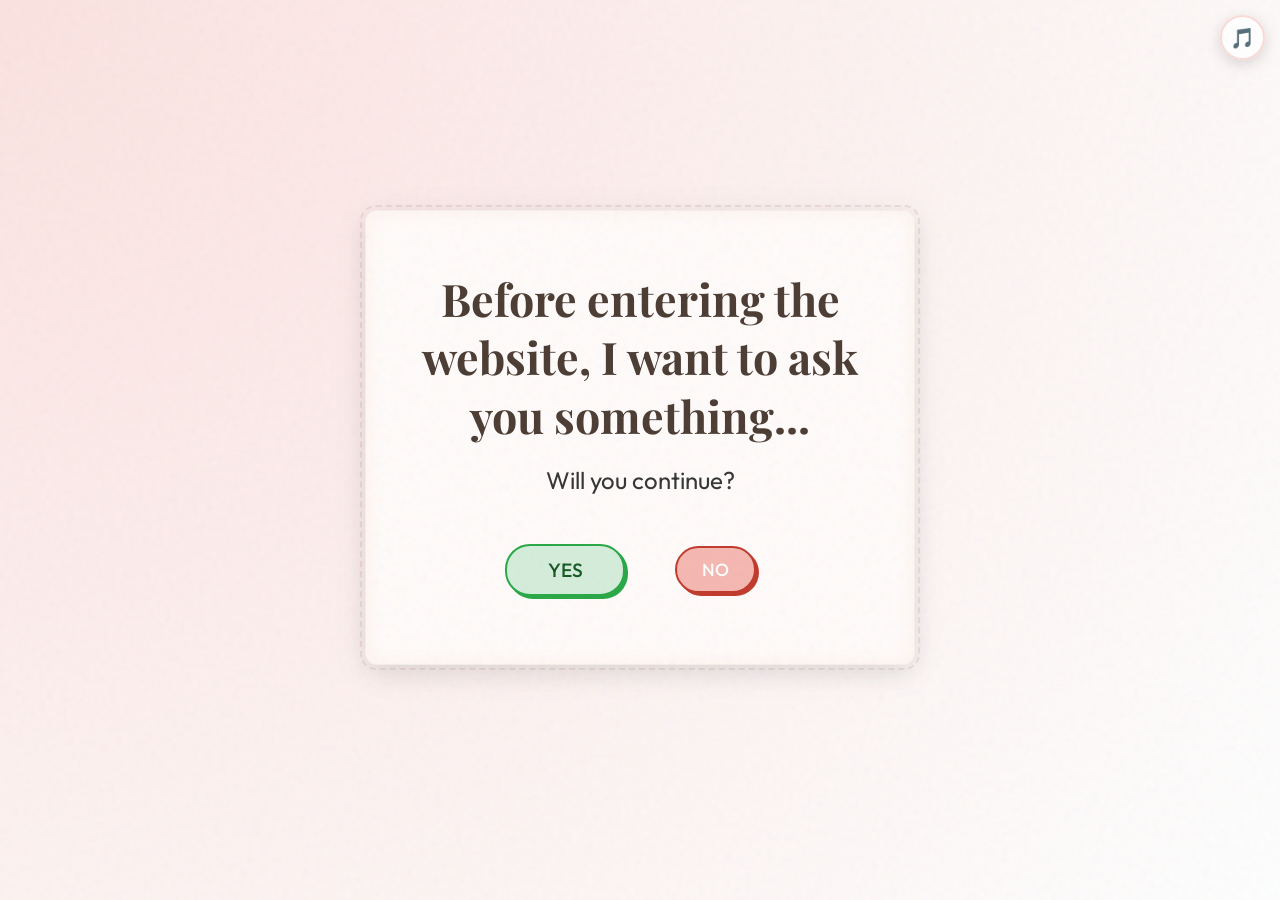
==== index.html @ 4ce55b89 "Initial commit of Sravanthi birthday website" ====
<!DOCTYPE html>
<html lang="en">
<head>
  <meta charset="UTF-8">
  <meta name="viewport" content="width=device-width, initial-scale=1.0, maximum-scale=1.0, user-scalable=no">
  <title>Happy Birthday Sravanthi! 🎂</title>
  <link href="https://fonts.googleapis.com/css2?family=Caveat:wght@400;500;600;700&family=Dancing+Script:wght@400;500;600;700&family=Playfair+Display:ital,wght@0,400;0,600;0,700;1,400&family=Lora:ital,wght@0,400;0,500;1,400&family=Outfit:wght@200;300;400;500;600&display=swap" rel="stylesheet">
  <link rel="stylesheet" href="style.css">
</head>
<body>

  <!-- Music Button -->
  <button id="music-btn" title="Toggle Music">🎵</button>
  <!-- Custom Modal for Wrong Answer -->
  <div id="wrong-modal" class="modal-overlay">
    <div class="modal-box">
      <h2 class="handwritten-title wrong-modal-title">Oops! ❌</h2>
      <p id="wrong-modal-msg" class="wrong-modal-msg">Wrong answer!</p>
      
      <div class="punishment-box">
        <span class="punishment-title">Punishment:</span><br>
        <span class="punishment-text">You have to buy me a chocolate next time we meet! 🍫</span>
      </div>
      
      <button class="scrapbook-btn wrong-btn wrong-modal-retry-btn" onclick="closeWrongModal()">Try Again 🥺</button>
    </div>
  </div>

  <audio id="bg-music" loop>
    <source src="https://cdn.pixabay.com/audio/2024/11/29/audio_d27ce26185.mp3" type="audio/mpeg">
  </audio>

  <!-- Floating Hearts -->
  <div id="floating-hearts"></div>

  <!-- ═══════════════════ SCENE 0: PRE-INTRO ═══════════════════ -->
  <div class="scene active" id="scene-pre-intro">
    <div class="watercolor-bg pink"></div>
    <div class="paper-card pre-intro-card">
      <h2 class="pre-intro-title">Before entering the website, I want to ask you something...</h2>
      <p class="pre-intro-subtitle">Will you continue?</p>
      
      <div class="pre-intro-buttons">
        <button class="scrapbook-btn correct-btn pre-intro-yes-btn" onclick="goToScene('scene-intro')">YES</button>
        
        <div class="no-btn-wrapper">
          <button class="scrapbook-btn wrong-btn" id="no-btn">NO</button>
        </div>
      </div>
    </div>
    <p id="no-msg" class="stylish-popup"></p>
  </div>

  <!-- ═══════════════════ SCENE 1: INTRO ═══════════════════ -->
  <div class="scene" id="scene-intro">
    <div class="plaid-bg"></div>
    <div class="paper-card intro-card">
      <div class="washi-tape"></div>
      <div class="flower-corner top-right"><img src="assets/flower.png" alt="flower"></div>
      <h1 class="handwritten-title" style="margin-top: 15px;">Hey Sravanthi...</h1>
      <p class="section-subtitle" id="intro-text" style="min-height: 45px;"></p>
      <div class="character-wrap intro-character" style="margin-bottom: 15px;">
        <img src="assets/girls-celebrate.png" alt="Aswini and Sravanthi" class="character-img bounce-gentle">
      </div>
      <p style="font-family: var(--font-serif); margin-bottom: 20px; font-size: 1rem; color: #555; line-height: 1.5;">But before you see your gift, we need to play a little game to see how well you remember our 3 years in Degree college! 😉</p>
      <button class="scrapbook-btn btn-pulse" onclick="startQuiz()">
        <span>Let's Play! 🎲</span>
      </button>
    </div>
  </div>

  <!-- ═══════════════════ SCENE 2: QUIZ ═══════════════════ -->
  <div class="scene" id="scene-quiz">
    <div class="watercolor-bg pink"></div>
    <div class="paper-card quiz-card">
      <div class="washi-tape" style="background-color: rgba(179, 157, 219, 0.6); transform: translateX(-50%) rotate(2deg);"></div>
      <h2 class="handwritten-title" id="quiz-title" style="margin-bottom: 15px; margin-top: 10px;">Question 1/3</h2>
      <div class="character-wrap" style="margin-bottom: 5px;">
        <img src="assets/girls-meet.png" id="quiz-img" alt="Memory" class="character-img">
      </div>
      <p class="quiz-question" id="quiz-question">Where did we actually talk for the very first time in our first year?</p>
      <div class="quiz-options" id="quiz-options"></div>
      <div id="quiz-feedback" class="quiz-feedback hidden">
        <h3 id="feedback-title" class="handwritten-title" style="font-size: 1.5rem !important; margin-bottom: 2px !important; width: 100%; text-align: center;"></h3>
        <p id="feedback-text" style="font-family: var(--font-serif); margin-top: 5px; margin-bottom: 10px; font-size: 0.95rem; color: #444; width: 100%; text-align: center;"></p>
        <button class="scrapbook-btn" id="next-q-btn" onclick="nextQuestion()" style="margin: 0 auto; display: inline-block; padding: 6px 15px; font-size: 0.9rem;">
          <span>Next ➡️</span>
        </button>
      </div>
    </div>
  </div>

  <!-- ═══════════════════ SCENE 3: UNLOCK SUCCESS ═══════════════════ -->
  <div class="scene" id="scene-unlock">
    <div class="sunset-bg"></div>
    <div class="paper-card">
      <div class="washi-tape" style="background-color: rgba(255, 204, 128, 0.6);"></div>
      <h1 class="handwritten-title" style="margin-top: 15px;">Yay! You passed! 🔓</h1>
      <div class="character-wrap" style="margin-bottom: 15px;">
        <img src="assets/girls-hug.png" alt="Hug" class="character-img bounce-gentle">
      </div>
      <p class="section-subtitle" style="font-size: 1.1rem; color: #444;">Since you survived the quiz, here is your birthday surprise from your bestie, Aswini! 💕 Get ready for a trip down memory lane.</p>
      <button class="scrapbook-btn btn-pulse" onclick="goToScene('scene-photos')">
        <span>Start Our Journey ➡️</span>
      </button>
    </div>
  </div>

  <!-- ═══════════════════ SCENE 4: PHOTOS (CHAOTIC COLLAGE) ═══════════════════ -->
  <div class="scene" id="scene-photos">
    <div class="watercolor-bg warm warm-toned-bg"></div>
    <div class="string-lights-overlay"></div>
    
    <div class="photo-wall-content">
      <h2 class="section-title-handwritten photo-wall-title">Our Crazy Clicks</h2>
      <div class="chaotic-collage">
        <!-- Ropes Background -->
        <svg class="ropes-svg" viewBox="0 0 100 100" preserveAspectRatio="none">
          <path d="M -5 12 Q 50 25 105 6" fill="none" stroke="#a1887f" stroke-width="0.35" stroke-dasharray="1.5 0.5"/>
          <path d="M -5 32 Q 50 45 105 32" fill="none" stroke="#a1887f" stroke-width="0.35" stroke-dasharray="1.5 0.5"/>
          <path d="M -5 55 Q 50 68 105 52" fill="none" stroke="#a1887f" stroke-width="0.35" stroke-dasharray="1.5 0.5"/>
          <path d="M -5 75 Q 50 85 105 72" fill="none" stroke="#a1887f" stroke-width="0.35" stroke-dasharray="1.5 0.5"/>
        </svg>
        <!-- Photo 1 -->
        <div class="scatter-photo photo-1">
          <div class="clip-wooden"></div>
          <div class="color-frame frame-purple"><div class="frame-img"><img src="assets/girls-meet.png"></div><p class="photo-caption">Day 1</p></div>
        </div>
        <!-- Photo 2 -->
        <div class="scatter-photo photo-2">
          <div class="clip-wooden"></div>
          <div class="color-frame frame-blue"><div class="frame-img"><span style="font-size:3rem;">📸</span></div><p class="photo-caption">Add Photo</p></div>
        </div>
        <!-- Photo 3 -->
        <div class="scatter-photo photo-3">
          <div class="clip-wooden"></div>
          <div class="color-frame frame-green"><div class="frame-img"><img src="assets/girls-laugh.png"></div><p class="photo-caption">Madness</p></div>
        </div>
        <!-- Photo 4 -->
        <div class="scatter-photo photo-4">
          <div class="clip-wooden"></div>
          <div class="color-frame frame-yellow"><div class="frame-img"><span style="font-size:3rem;">📸</span></div><p class="photo-caption">Add Photo</p></div>
        </div>
        <!-- Photo 5 -->
        <div class="scatter-photo photo-5">
          <div class="clip-wooden"></div>
          <div class="color-frame frame-orange"><div class="frame-img"><span style="font-size:3rem;">📸</span></div><p class="photo-caption">Add Photo</p></div>
        </div>
        <!-- Photo 6 -->
        <div class="scatter-photo photo-6">
          <div class="clip-wooden"></div>
          <div class="color-frame frame-pink"><div class="frame-img"><img src="assets/girls-crying.png"></div><p class="photo-caption">Us 😭</p></div>
        </div>
        <!-- Photo 7 -->
        <div class="scatter-photo photo-7">
          <div class="clip-wooden"></div>
          <div class="color-frame frame-purple"><div class="frame-img"><span style="font-size:3rem;">📸</span></div><p class="photo-caption">Add Photo</p></div>
        </div>
        <!-- Photo 8 -->
        <div class="scatter-photo photo-8">
          <div class="clip-wooden"></div>
          <div class="color-frame frame-blue"><div class="frame-img"><span style="font-size:3rem;">📸</span></div><p class="photo-caption">Add Photo</p></div>
        </div>
      </div>
 
      <div class="next-section-container photo-wall-next">
        <button class="scrapbook-btn btn-pulse white-bg-btn" onclick="goToScene('scene-letters')">
          <span>Read My Letters ➡️</span>
        </button>
      </div>
    </div>
  </div>

  <!-- ═══════════════════ SCENE 5: LETTERS ═══════════════════ -->
  <div class="scene" id="scene-letters">
    <div class="watercolor-bg soft"></div>
    <div class="letters-content">
      <h2 class="section-title-handwritten">Letters From Me</h2>
      <p class="section-subtitle">Words I couldn't say normally without laughing...</p>
      
      <div class="letters-grid">
        <div class="envelope" onclick="openLetter(0)">
          <div class="envelope-body"><div class="envelope-flap"></div><div class="envelope-label">Happy B'day! 🎂</div></div>
        </div>
        <div class="envelope" onclick="openLetter(1)">
          <div class="envelope-body"><div class="envelope-flap"></div><div class="envelope-label">Our Friendship 💕</div></div>
        </div>
        <div class="envelope" onclick="openLetter(2)">
          <div class="envelope-body"><div class="envelope-flap"></div><div class="envelope-label">Thank You 🌸</div></div>
        </div>
      </div>
      
      <div class="character-wrap" style="margin-top: 40px; margin-bottom: 20px;">
        <img src="assets/girls-hug.png" alt="hug" class="character-img">
      </div>

      <div class="next-section-container">
        <button class="scrapbook-btn btn-pulse" onclick="goToScene('scene-story')">
          <span>Our Story ➡️</span>
        </button>
      </div>
    </div>
  </div>

  <!-- Letter Modal -->
  <div class="letter-modal" id="letter-modal">
    <div class="letter-paper" id="letter-paper">
      <button class="letter-close" onclick="closeLetter()">×</button>
      <h3 class="letter-heading" id="letter-heading"></h3>
      <div class="letter-body" id="letter-body"></div>
      <p class="letter-sign">— love, Aswini 💕</p>
    </div>
  </div>

  <!-- ═══════════════════ SCENE 6: OUR STORY ═══════════════════ -->
  <div class="scene" id="scene-story">
    <div class="watercolor-bg pink"></div>
    
    <div class="story-container">
      <div class="washi-tape" style="background-color: rgba(244, 143, 177, 0.5); transform: translateX(-50%) rotate(1deg);"></div>
      <h2 class="handwritten-title" style="margin-top: 15px;">Through Thick & Thin</h2>
      <p class="section-subtitle" style="margin-bottom: 15px;">Swipe through our journey</p>
      
      <div class="story-slide active" id="slide-0">
        <div class="story-img-wrap"><img src="assets/girls-study.png"></div>
        <div class="story-text">
          <h3>The Panic Sessions 📚</h3>
          <p>Remember when we realized the exam was tomorrow and we hadn't touched a single book? We copied assignments and somehow survived every semester. I wouldn't have passed without you!</p>
        </div>
      </div>

      <div class="story-slide" id="slide-1">
        <div class="story-img-wrap"><img src="assets/girls-food.png"></div>
        <div class="story-text">
          <h3>Food Partners 🍜</h3>
          <p>Our true bond was forged over college canteen food. We might fight over the last piece, but we never eat without each other. You know exactly what my weird cravings are!</p>
        </div>
      </div>

      <div class="story-slide" id="slide-2">
        <div class="story-img-wrap"><img src="assets/girls-shopping.png"></div>
        <div class="story-text">
          <h3>Shopping Sprees 🛍️</h3>
          <p>We say we're only going to "window shop" and end up buying matching hair clips and cute clothes we probably don't need. Matching with my bestie is a necessity!</p>
        </div>
      </div>

      <div class="story-slide" id="slide-3">
        <div class="story-img-wrap"><img src="assets/girls-crying.png"></div>
        <div class="story-text">
          <h3>Emotional Messes 😭</h3>
          <p>From crying over silly fights to being overly emotional during movies, we've seen each other at our absolute worst. And the best part? We just hold each other and cry.</p>
        </div>
      </div>

      <div class="story-slide" id="slide-4">
        <div class="story-img-wrap"><img src="assets/girls-secret.png"></div>
        <div class="story-text">
          <h3>Inside Jokes & Secrets 🤫</h3>
          <p>We have an entire language made of just eye contact. From whispering about that one annoying person in class to knowing all my deepest secrets, I trust you more than anyone.</p>
        </div>
      </div>

      <div class="story-controls">
        <button class="scrapbook-btn" style="padding: 8px 18px; border-radius: 50%; margin:0;" onclick="changeStory(-1)">←</button>
        <div class="story-dots">
          <div class="story-dot active" id="dot-0"></div>
          <div class="story-dot" id="dot-1"></div>
          <div class="story-dot" id="dot-2"></div>
          <div class="story-dot" id="dot-3"></div>
          <div class="story-dot" id="dot-4"></div>
        </div>
        <button class="scrapbook-btn" style="padding: 8px 18px; border-radius: 50%; margin:0;" onclick="changeStory(1)">→</button>
      </div>
    </div>

    <div class="next-section-container" style="max-width: 500px;">
      <button class="scrapbook-btn btn-pulse" onclick="goToScene('scene-videos')">
        <span>Our Cinematic Moments ➡️</span>
      </button>
    </div>
  </div>

  <!-- ═══════════════════ SCENE 9: VIDEOS ═══════════════════ -->
  <div class="scene cinematic-scene" id="scene-videos">
    <div class="cinematic-bg"></div>
    <div style="max-width: 600px; width: 100%; text-align: center; z-index: 10; position: relative;">
      <h2 class="section-title-handwritten" style="color: #fdfefe; text-shadow: 0 0 15px rgba(255,255,255,0.5);">Our Reel Dump</h2>
      <p class="section-subtitle" style="color: #ddd;">The moments caught on camera...</p>
      
      <div class="cinematic-video-frame">
        <div class="film-strip top"></div>
        <div class="video-content-placeholder">
          <span style="font-size: 3.5rem; display: block; margin-bottom: 10px; animation: float 3s ease-in-out infinite;">🎬</span>
          <h3 style="font-family: var(--font-title); font-size: 1.5rem; margin-bottom: 10px; color: #fff;">Cinematic Video Memories</h3>
          <p style="font-family: var(--font-serif); color: #ccc; line-height: 1.5;">When you get your actual videos, replace this placeholder block with your video files!</p>
        </div>
        <div class="film-strip bottom"></div>
      </div>

      <div class="next-section-container" style="margin-top: 40px;">
        <button class="scrapbook-btn btn-pulse" onclick="goToScene('scene-wishing')" style="background: rgba(255, 255, 255, 0.9);">
          <span>The Main Event ➡️</span>
        </button>
      </div>
      
    </div>
  </div>

  <!-- ═══════════════════ SCENE 10: WISHING (CLIMAX) ═══════════════════ -->
  <div class="scene" id="scene-wishing">
    <div class="magical-bg"></div>
    <div class="fireworks-container" id="fireworks-container"></div>
    
    <div class="wishing-content">
      <div class="cake-container bounce-gentle">
        <div class="cake">
          <div class="candle">
            <div class="flame"></div>
          </div>
          <div class="icing"></div>
          <div class="sponge"></div>
        </div>
      </div>
      
      <h1 class="grand-birthday-title glow-text">Happy Birthday Sravanthi!</h1>
      <div class="emotional-message">
        <p>Another year older, but let's be honest... we're still those same crazy girls from first year.</p>
        <p>I hope your day is as beautiful, chaotic, and wonderful as you are. Thank you for being my unbiological sister.</p>
        <p class="highlight">I love you to the moon and back! 🌙💖</p>
      </div>

      <div class="character-wrap" style="margin-top: 30px; margin-bottom: 20px;">
        <img src="assets/girls-celebrate.png" alt="Aswini and Sravanthi Celebrating" class="character-img" style="filter: drop-shadow(0 0 20px rgba(255, 255, 255, 0.6));">
      </div>
      
      <button class="scrapbook-btn" onclick="goToScene('scene-intro')" style="margin-top: 20px;">
        <span>🔄 Back to Start</span>
      </button>
    </div>
  </div>

  <script src="script.js"></script>
</body>
</html>
---- style.css ----
:root {
  --pink-soft: #fadbd8;
  --pink-plaid: #f5b7b1;
  --cream: #fdfefe;
  --beige: #fae5d3;
  --text-dark: #4a3b32;
  --text-red: #d35445;
  --brown-vintage: #8d6e63;
  
  --font-hand: 'Caveat', cursive;
  --font-script: 'Dancing Script', cursive;
  --font-serif: 'Lora', serif;
  --font-title: 'Playfair Display', serif;
  --font-body: 'Outfit', sans-serif;
}

* { box-sizing: border-box; margin: 0; padding: 0; }

body, html {
  width: 100%; height: 100%; font-family: var(--font-body);
  color: var(--text-dark); background-color: var(--cream);
  overflow-x: hidden; -webkit-font-smoothing: antialiased;
}

/* ═══════════════════ BACKGROUNDS & TEXTURES ═══════════════════ */
/* Subtle paper noise texture across the whole site */
body::after {
  content: ""; position: fixed; inset: 0; z-index: 9999; pointer-events: none;
  background-image: url("data:image/svg+xml,%3Csvg viewBox='0 0 200 200' xmlns='http://www.w3.org/2000/svg'%3E%3Cfilter id='noiseFilter'%3E%3CfeTurbulence type='fractalNoise' baseFrequency='0.65' numOctaves='3' stitchTiles='stitch'/%3E%3C/filter%3E%3Crect width='100%25' height='100%25' filter='url(%23noiseFilter)' opacity='0.05'/%3E%3C/svg%3E");
}

.plaid-bg {
  position: absolute; inset: 0; background-color: #fff0f5;
  background-image: 
    linear-gradient(rgba(245, 183, 177, 0.4) 2px, transparent 2px),
    linear-gradient(90deg, rgba(245, 183, 177, 0.4) 2px, transparent 2px),
    linear-gradient(rgba(245, 183, 177, 0.2) 1px, transparent 1px),
    linear-gradient(90deg, rgba(245, 183, 177, 0.2) 1px, transparent 1px);
  background-size: 50px 50px, 50px 50px, 10px 10px, 10px 10px; z-index: -1;
}

.watercolor-bg { position: absolute; inset: 0; background: radial-gradient(circle at center, #fff0f5 0%, #fae5d3 100%); z-index: -1; opacity: 0.8; }
.watercolor-bg.warm { background: linear-gradient(135deg, #fae5d3 0%, #fadbd8 100%); }
.watercolor-bg.pink { background: radial-gradient(circle at top left, #fadbd8 0%, #fdfefe 100%); }
.watercolor-bg.soft { background: radial-gradient(circle, #fff 0%, #fadbd8 100%); }
.sunset-bg { position: absolute; inset: 0; background: linear-gradient(to bottom, #ffc3a0 0%, #ffafbd 100%); z-index: -1; }

/* ═══════════════════ TYPOGRAPHY ═══════════════════ */
.stylish-popup {
  font-family: var(--font-script);
  font-size: 2.8rem;
  color: var(--text-red);
  margin-top: 25px;
  position: relative;
  z-index: 10;
  transition: all 0.4s cubic-bezier(0.175, 0.885, 0.32, 1.275);
  transform: translateY(20px) scale(0.85);
  opacity: 0;
  pointer-events: none;
  text-shadow: 0 0 15px rgba(255, 255, 255, 1), 0 0 30px rgba(255, 182, 193, 0.8), 2px 2px 4px rgba(0,0,0,0.1);
  letter-spacing: 1px;
}
.stylish-popup.show {
  opacity: 1;
  transform: translateY(0) scale(1);
}

.handwritten-title { font-family: var(--font-script); color: var(--text-red); font-size: 2.5rem; margin-bottom: 10px; text-align: center; line-height: 1.2; }
.section-title-handwritten { font-family: var(--font-hand); color: var(--text-dark); font-size: 3.2rem; text-align: center; margin-bottom: 5px; margin-top: 10px; line-height: 1; }
.section-subtitle { font-family: var(--font-serif); font-style: italic; color: var(--brown-vintage); text-align: center; font-size: 1.05rem; margin-bottom: 25px; line-height: 1.4; padding: 0 10px; }

/* ═══════════════════ UI ELEMENTS ═══════════════════ */
.paper-card {
  background-color: #fffbfa; border-radius: 12px; padding: 30px 20px;
  box-shadow: 0 10px 30px rgba(0,0,0,0.06), inset 0 0 0 1px rgba(0,0,0,0.03), inset 0 0 20px rgba(250, 229, 211, 0.4);
  position: relative; max-width: 450px; width: 92%; text-align: center; filter: drop-shadow(0 5px 15px rgba(0,0,0,0.08));
  display: flex; flex-direction: column; align-items: center; justify-content: center; margin: auto;
}
.paper-card::before {
  content: ''; position: absolute; top: -5px; bottom: -5px; left: -5px; right: -5px;
  border: 2px dashed rgba(141, 110, 99, 0.15); border-radius: 16px; pointer-events: none;
}

/* Washi Tape effect */
.washi-tape {
  position: absolute; top: -10px; left: 50%; transform: translateX(-50%) rotate(-2deg);
  width: 100px; height: 25px; background-color: rgba(245, 183, 177, 0.6);
  opacity: 0.8; z-index: 10; box-shadow: 0 1px 3px rgba(0,0,0,0.1); backdrop-filter: blur(2px);
}

.flower-corner { position: absolute; width: 80px; height: 80px; z-index: 5;}
.flower-corner.top-right { top: -25px; right: -25px; }
.flower-corner img { width: 100%; height: 100%; object-fit: contain; filter: drop-shadow(2px 4px 6px rgba(0,0,0,0.15)); }

.scrapbook-btn {
  background: var(--beige); border: 2px solid var(--text-dark); border-radius: 25px; padding: 10px 25px;
  font-family: var(--font-body); font-size: 1.1rem; font-weight: 500; color: var(--text-dark); cursor: pointer;
  position: relative; overflow: hidden; transition: all 0.2s cubic-bezier(0.175, 0.885, 0.32, 1.275); 
  box-shadow: 3px 3px 0px var(--text-dark); margin: 5px; outline: none;
}
.scrapbook-btn:hover { transform: translate(-2px, -2px); box-shadow: 5px 5px 0px var(--text-dark); background-color: var(--pink-soft); }
.scrapbook-btn:active { transform: translate(3px, 3px); box-shadow: 0px 0px 0px var(--text-dark); }
.scrapbook-btn.wrong-btn { background-color: #f5b7b1; color: white; border-color: #c0392b; box-shadow: 3px 3px 0px #c0392b; text-decoration: none; }
.scrapbook-btn.correct-btn { background-color: #d4edda; color: #155724; border-color: #28a745; box-shadow: 3px 3px 0px #28a745; text-decoration: none; }
.scrapbook-btn span { position: relative; z-index: 2; }

.next-section-container { width: 100%; text-align: center; margin-top: 40px; margin-bottom: 40px; position: relative; z-index: 50; }
.btn-pulse { animation: pulse 2s infinite; }
@keyframes pulse { 0% { box-shadow: 3px 3px 0px var(--text-dark); } 50% { box-shadow: 3px 3px 0px var(--text-dark), 0 0 15px rgba(211, 84, 69, 0.4); } 100% { box-shadow: 3px 3px 0px var(--text-dark); } }

#music-btn { position: fixed; top: 15px; right: 15px; width: 45px; height: 45px; border-radius: 50%; background: rgba(255, 255, 255, 0.9); border: 2px solid var(--pink-soft); font-size: 20px; cursor: pointer; z-index: 1000; box-shadow: 0 4px 15px rgba(0,0,0,0.15); transition: transform 0.3s cubic-bezier(0.175, 0.885, 0.32, 1.275); }
#music-btn:hover { transform: scale(1.1); }

/* ═══════════════════ ANIMATIONS & CHARACTERS ═══════════════════ */
.character-wrap { width: 100%; max-width: 180px; margin: 0 auto; position: relative;}
.character-img { width: 100%; max-height: 22vh; object-fit: contain; filter: drop-shadow(0 15px 20px rgba(0,0,0,0.12)); }
.bounce-gentle { animation: float 4s ease-in-out infinite; }
@keyframes float { 0% { transform: translateY(0px); } 50% { transform: translateY(-10px); } 100% { transform: translateY(0px); } }

#floating-hearts { position: fixed; inset: 0; pointer-events: none; z-index: 999; }
.heart { position: absolute; font-size: 20px; color: rgba(255, 182, 193, 0.7); animation: floatUp 6s linear infinite; bottom: -50px; text-shadow: 0 2px 5px rgba(0,0,0,0.1); }
@keyframes floatUp { 0% { transform: translateY(0) scale(1); opacity: 1; } 100% { transform: translateY(-100vh) scale(1.5); opacity: 0; } }

/* ═══════════════════ SCENE MANAGEMENT ═══════════════════ */
.scene {
  position: fixed; inset: 0; display: flex; flex-direction: column; align-items: center; justify-content: flex-start;
  opacity: 0; pointer-events: none; transition: opacity 0.5s ease, transform 0.5s cubic-bezier(0.2, 0.8, 0.2, 1); 
  transform: translateY(30px); overflow-y: auto; overflow-x: hidden; padding: 20px 15px; padding-top: 5vh; padding-bottom: 10vh; scroll-behavior: smooth;
}
#scene-pre-intro, #scene-intro, #scene-quiz, #scene-unlock { padding-top: 20px; padding-bottom: 20px; }
.scene.active { opacity: 1; pointer-events: all; transform: translateY(0); }

/* ═══════════════════ QUIZ STYLES ═══════════════════ */
.quiz-card { padding: 15px 20px !important; }
.quiz-card .handwritten-title { margin-bottom: 5px !important; font-size: 2rem !important; margin-top: 5px !important; }
.quiz-card .character-img { max-height: 14vh !important; }
.quiz-question { font-family: var(--font-serif); font-size: 1.05rem; margin-bottom: 10px; font-weight: 500; color: #333; line-height: 1.3;}
.quiz-options { display: flex; flex-direction: column; gap: 8px; width: 100%; }
.quiz-options .scrapbook-btn { font-size: 0.9rem; padding: 8px 12px; width: 100%; text-align: center; }
.quiz-feedback { margin-top: 15px; padding: 10px 15px; background: rgba(255,255,255,0.85); border-radius: 12px; animation: fadeIn 0.4s cubic-bezier(0.175, 0.885, 0.32, 1.275); border: 1px solid rgba(0,0,0,0.05); text-align: center; display: flex; flex-direction: column; align-items: center; justify-content: center; width: 100%; box-sizing: border-box; box-shadow: 0 5px 15px rgba(0,0,0,0.05); }
.quiz-feedback.hidden { display: none; }
@keyframes fadeIn { from { opacity: 0; transform: scale(0.9); } to { opacity: 1; transform: scale(1); } }

/* ═══════════════════ PHOTO ROPE WALL ═══════════════════ */
.photo-wall-content { width: 100%; max-width: 600px; position: relative; z-index: 10; padding-bottom: 20px; }
.string-lights-overlay {
  position: absolute; top: 0; left: 0; right: 0; bottom: 0; z-index: 0; pointer-events: none;
  background-image: radial-gradient(circle, rgba(255,250,220,0.9) 2px, transparent 6px);
  background-size: 120px 90px; opacity: 0.6; animation: twinkle 4s infinite alternate;
}
@keyframes twinkle { 0% { opacity: 0.4; } 100% { opacity: 0.8; } }

.chaotic-collage { position: absolute; top: 0; left: 0; right: 0; bottom: 0; pointer-events: none; }
.scatter-photo { position: absolute; pointer-events: all; transform-origin: center; transition: all 0.4s cubic-bezier(0.175, 0.885, 0.32, 1.275); transform: rotate(var(--r)); }
.scatter-photo:hover { transform: scale(1.15) rotate(0deg); z-index: 200 !important; }
.scatter-photo .color-frame { width: 140px; }
.scatter-photo .frame-img { height: 130px; }
.scatter-photo .clip-wooden {
  position: absolute; top: -15px; left: 50%; transform: translateX(-50%); width: 10px; height: 35px;
  background: linear-gradient(to right, #d2a679, #8c6239, #d2a679);
  border-radius: 3px; z-index: 5; box-shadow: 2px 3px 5px rgba(0,0,0,0.4);
}
.scatter-photo .clip-wooden::after {
  content: ''; position: absolute; top: 12px; left: -3px; right: -3px; height: 2px;
  background: #593e26; box-shadow: 0 1px 1px rgba(255,255,255,0.3); border-radius: 1px;
}

.color-frame {
  padding: 12px 12px 30px 12px; box-shadow: 3px 8px 20px rgba(0,0,0,0.15);
  transition: transform 0.4s cubic-bezier(0.175, 0.885, 0.32, 1.275), z-index 0s; cursor: pointer; width: 145px; position: relative; z-index: 2;
  border: 1px solid rgba(0,0,0,0.05);
}
.color-frame:hover { transform: scale(1.2) rotate(0deg) !important; z-index: 100; box-shadow: 5px 20px 40px rgba(0,0,0,0.25); }
.frame-purple { background-color: #b39ddb; } .frame-blue { background-color: #90caf9; }
.frame-green { background-color: #a5d6a7; } .frame-yellow { background-color: #fff59d; }
.frame-orange { background-color: #ffcc80; } .frame-pink { background-color: #f48fb1; }

.frame-img { width: 100%; height: 125px; display: flex; align-items: center; justify-content: center; overflow: hidden; background: #fff; box-shadow: inset 0 2px 8px rgba(0,0,0,0.1); }
.frame-img img { width: 100%; height: 100%; object-fit: cover; }
.photo-caption { font-family: var(--font-hand); font-size: 1.1rem; color: #333; position: absolute; bottom: 5px; left: 0; right: 0; text-align: center; }

/* ═══════════════════ LETTERS ═══════════════════ */
.letters-content { width: 100%; max-width: 600px; position: relative; z-index: 10; text-align: center;}
.letters-grid { display: flex; justify-content: center; gap: 25px; padding: 10px; flex-wrap: wrap;}
.envelope { cursor: pointer; position: relative; width: 150px; height: 105px; transition: transform 0.4s cubic-bezier(0.175, 0.885, 0.32, 1.275); }
.envelope:hover { transform: translateY(-15px) scale(1.08); }
.envelope-body { background: #fdfefe; width: 100%; height: 100%; position: absolute; border-radius: 8px; box-shadow: 0 8px 20px rgba(0,0,0,0.1); overflow: hidden; border: 1px solid #e0e0e0; }
.envelope-body::before {
  content: ''; position: absolute; bottom: 0; left: 0;
  border-bottom: 55px solid #f9ebea; border-left: 75px solid #f9ebea; border-right: 75px solid #f9ebea; border-top: 55px solid transparent; z-index: 2;
}
.envelope-flap {
  position: absolute; top: 0; left: 0;
  border-top: 55px solid #fadbd8; border-left: 75px solid transparent; border-right: 75px solid transparent; border-bottom: 55px solid transparent; z-index: 3;
  transform-origin: top; transition: transform 0.6s cubic-bezier(0.175, 0.885, 0.32, 1.275);
}
.envelope-label { position: absolute; bottom: 10px; width: 100%; text-align: center; font-family: var(--font-hand); font-size: 1.1rem; z-index: 4; color: #444; font-weight: 600;}
.envelope:hover .envelope-flap { transform: rotateX(180deg); }

.letter-modal { position: fixed; inset: 0; background: rgba(0,0,0,0.5); backdrop-filter: blur(8px); z-index: 2000; display: flex; align-items: center; justify-content: center; opacity: 0; pointer-events: none; transition: opacity 0.4s; }
.letter-modal.show { opacity: 1; pointer-events: all; }
.letter-paper {
  background: #fffdf8; width: 92%; max-width: 450px; max-height: 85vh; padding: 40px 30px; border-radius: 8px;
  background-image: repeating-linear-gradient(transparent, transparent 27px, #e8e2d2 27px, #e8e2d2 28px);
  background-position: 0 40px; transform: translateY(50px) scale(0.95); transition: transform 0.5s cubic-bezier(0.175, 0.885, 0.32, 1.275); overflow-y: auto;
  box-shadow: 0 20px 50px rgba(0,0,0,0.2); position: relative;
}
.letter-modal.show .letter-paper { transform: translateY(0) scale(1); }
.letter-close { position: absolute; top: 10px; right: 15px; background: rgba(255,255,255,0.8); border: none; font-size: 1.5rem; cursor: pointer; color: #666; width: 35px; height: 35px; border-radius: 50%; display: flex; align-items: center; justify-content: center; box-shadow: 0 2px 5px rgba(0,0,0,0.1);}
.letter-heading { font-family: var(--font-script); color: var(--text-red); font-size: 2.2rem; margin-bottom: 20px; text-align: center; background: #fffdf8; position: relative; z-index: 10;}
.letter-body { font-family: var(--font-hand); line-height: 28px; color: #333; font-size: 1.4rem; margin-bottom: 25px; }
.letter-sign { font-family: var(--font-script); font-size: 1.8rem; text-align: right; color: var(--text-red); }

/* ═══════════════════ STORY SLIDESHOW ═══════════════════ */
.story-container { width: 100%; max-width: 500px; background: #fffbfa; border-radius: 15px; padding: 20px 15px; box-shadow: 0 10px 30px rgba(0,0,0,0.08), inset 0 0 0 1px rgba(0,0,0,0.03); position: relative; min-height: 420px; display: flex; flex-direction: column; z-index:10; margin: 0 auto; border: 1px solid rgba(250, 229, 211, 0.5);}
.story-slide { display: none; flex-direction: column; align-items: center; text-align: center; animation: slideFade 0.6s cubic-bezier(0.2, 0.8, 0.2, 1); flex: 1; justify-content: center;}
.story-slide.active { display: flex; }
@keyframes slideFade { from { opacity: 0; transform: scale(0.95); } to { opacity: 1; transform: scale(1); } }

.story-img-wrap { height: 170px; margin-bottom: 20px; display: flex; align-items: center; justify-content: center; }
.story-img-wrap img { max-height: 100%; max-width: 100%; object-fit: contain; filter: drop-shadow(0 8px 15px rgba(0,0,0,0.1));}
.story-text h3 { font-family: var(--font-script); font-size: 1.8rem; color: var(--text-red); margin-bottom: 8px; }
.story-text p { font-family: var(--font-serif); font-size: 1rem; line-height: 1.5; color: #444; }
.story-controls { display: flex; justify-content: space-between; align-items: center; margin-top: 15px; padding: 0 10px;}
.story-dots { display: flex; gap: 8px; }
.story-dot { width: 10px; height: 10px; border-radius: 50%; background: #e0e0e0; cursor: pointer; transition: all 0.3s;}
.story-dot.active { background: var(--text-red); transform: scale(1.2); }

/* ═══════════════════ SCENE 9 & 10: CINEMATIC & WISHING ═══════════════════ */
.cinematic-bg { position: absolute; inset: 0; background: radial-gradient(circle at center, #2c3e50 0%, #000000 100%); z-index: -1; }
.cinematic-video-frame {
  background: #111; padding: 20px; border-radius: 10px; margin-top: 30px; position: relative;
  box-shadow: 0 15px 40px rgba(0,0,0,0.5), 0 0 20px rgba(255,255,255,0.1);
  border: 1px solid #333; overflow: hidden;
}
.film-strip { height: 20px; background-image: radial-gradient(circle, #fff 4px, transparent 5px); background-size: 20px 20px; background-position: center; }
.video-content-placeholder { padding: 40px 20px; background: #222; margin: 10px 0; border-radius: 8px; }

.magical-bg { position: absolute; inset: 0; background: radial-gradient(circle at center, #1a0b2e 0%, #000 100%); z-index: -1; }
.fireworks-container { position: absolute; inset: 0; pointer-events: none; z-index: 1; overflow: hidden; }
.wishing-content { max-width: 600px; width: 100%; position: relative; z-index: 10; text-align: center; color: white; padding-top: 30px; }

.grand-birthday-title { font-family: var(--font-script); font-size: 3.8rem; margin: 20px 0; line-height: 1.1; }
.glow-text {
  color: #fff; text-shadow: 0 0 10px #ff69b4, 0 0 20px #ff69b4, 0 0 30px #ff69b4, 0 0 40px #ff1493;
  animation: pulseGlow 2s infinite alternate;
}
@keyframes pulseGlow { from { text-shadow: 0 0 10px #ff69b4, 0 0 20px #ff69b4; } to { text-shadow: 0 0 20px #ff69b4, 0 0 30px #ff69b4, 0 0 40px #ff1493; } }

.emotional-message { font-family: var(--font-serif); font-size: 1.2rem; line-height: 1.6; color: #f0f0f0; margin-bottom: 30px; padding: 0 20px; }
.emotional-message p { margin-bottom: 15px; }
.emotional-message .highlight { font-family: var(--font-hand); font-size: 2rem; color: #ffb6c1; margin-top: 25px; display: inline-block;}

/* Simple Cake CSS */
.cake-container { height: 120px; display: flex; justify-content: center; align-items: flex-end; margin-bottom: 10px; }
.cake { position: relative; width: 100px; height: 60px; }
.sponge { position: absolute; bottom: 0; width: 100%; height: 40px; background: #e09f53; border-radius: 10px; box-shadow: inset 0 -5px 0 rgba(0,0,0,0.1); }
.icing { position: absolute; top: 15px; width: 100%; height: 25px; background: #ffb6c1; border-radius: 10px; }
.icing::after { content:''; position:absolute; top:15px; left:10px; width:15px; height:15px; background:#ffb6c1; border-radius:50%; box-shadow: 25px 0 0 #ffb6c1, 50px 0 0 #ffb6c1, 65px -5px 0 #ffb6c1;}
.candle { position: absolute; top: -10px; left: 45px; width: 10px; height: 25px; background: #fff; border-radius: 2px; }
.flame { position: absolute; top: -15px; left: 2px; width: 6px; height: 15px; background: #ffcc00; border-radius: 50% 50% 50% 50% / 60% 60% 40% 40%; box-shadow: 0 0 10px #ffcc00; animation: flicker 0.5s infinite alternate;}
@keyframes flicker { 0% { transform: scale(1); opacity: 0.9; } 100% { transform: scale(1.1); opacity: 1; } }

/* ═══════════════════ CUSTOM MODAL ═══════════════════ */
.modal-overlay {
  position: fixed; inset: 0; background: rgba(0,0,0,0.5); backdrop-filter: blur(6px);
  z-index: 2000; display: flex; align-items: center; justify-content: center;
  opacity: 0; pointer-events: none; transition: opacity 0.3s;
}
.modal-overlay.active { opacity: 1; pointer-events: all; }
.modal-box {
  width: 90%; max-width: 400px;
  background: #fffbfa;
  border-radius: 20px;
  padding: 30px;
  box-shadow: 0 15px 35px rgba(0,0,0,0.2), inset 0 0 0 2px rgba(255, 182, 193, 0.4);
  text-align: center;
  transform: translateY(20px) scale(0.9);
  transition: all 0.4s cubic-bezier(0.175, 0.885, 0.32, 1.275);
}
.modal-overlay.active .modal-box {
  transform: translateY(0) scale(1);
}

/* ═══════════════════ REFACTORED CLASSES FOR CLEAN MARKUP (DESKTOP DEFAULT) ═══════════════════ */
.wrong-modal-title { color: #e74c3c; font-size: 3.5rem; margin-top: 10px; }
.wrong-modal-msg { font-family: var(--font-serif); font-size: 1.4rem; color: #333; margin: 20px 0; text-align: center; }
.punishment-box { background: rgba(255, 182, 193, 0.2); border: 2px dashed var(--pink-soft); border-radius: 15px; padding: 20px; margin: 20px 0; }
.punishment-title { color: #d81b60; font-weight: bold; font-size: 1.2rem; }
.punishment-text { color: #444; font-size: 1.1rem; display: inline-block; margin-top: 5px; }
.wrong-modal-retry-btn { margin-top: 10px; width: 100%; font-size: 1.2rem; }

.pre-intro-card { padding: 60px 30px; max-width: 550px; }
.pre-intro-title { font-family: var(--font-title); font-size: 2.8rem; margin-bottom: 20px; color: var(--text-dark); line-height: 1.3; text-align: center; }
.pre-intro-subtitle { font-family: var(--font-body); font-size: 1.5rem; color: #333; margin-bottom: 40px; text-align: center; }
.pre-intro-buttons { display: flex; gap: 30px; justify-content: center; position: relative; width: 100%; height: 70px; align-items: center; }
.pre-intro-yes-btn { min-width: 120px; font-size: 1.2rem; padding: 12px 30px; z-index: 10; margin: 0; }
.no-btn-wrapper { position: relative; width: 120px; height: 50px; display: flex; justify-content: center; align-items: center; }

.warm-toned-bg { background: #faf4f0; }
.photo-wall-content { max-width: 100%; width: 100%; position: relative; display: flex; flex-direction: column; align-items: center; min-height: 80vh; }
.photo-wall-title { position: relative; z-index: 100; margin-top: 20px; margin-bottom: 30px; }
.photo-wall-next { position: relative; z-index: 100; margin-top: 100px; }
.white-bg-btn { background: rgba(255,255,255,0.9) !important; }
.ropes-svg { position: absolute; top: 0; left: 0; width: 100%; height: 100%; z-index: 0; pointer-events: none; opacity: 0.8; filter: drop-shadow(0 3px 2px rgba(0,0,0,0.1)); }

/* Photo Collage Desktop positions */
.photo-1 { --r: -12deg; top: 10%; left: 5%; }
.photo-2 { --r: 8deg; top: 5%; right: 10%; }
.photo-3 { --r: -5deg; top: 25%; left: 25%; }
.photo-4 { --r: 15deg; top: 30%; right: 20%; }
.photo-5 { --r: -18deg; top: 50%; left: 10%; }
.photo-6 { --r: 6deg; top: 55%; right: 5%; }
.photo-7 { --r: -8deg; top: 75%; left: 30%; }
.photo-8 { --r: 12deg; top: 70%; right: 35%; }

/* ═══════════════════ RESPONSIVE ADJUSTMENTS (MOBILE) ═══════════════════ */
@media (max-width: 600px) {
  /* General scene overrides */
  .scene {
    padding: 15px 10px;
    padding-top: 3vh;
    padding-bottom: 12vh; /* Space for mobile nav bar */
    overflow-x: hidden;
  }
  
  /* General Card adjustments */
  .paper-card {
    padding: 20px 15px;
    width: 95%;
  }

  /* General Typography */
  .section-title-handwritten { font-size: 2.2rem; margin-top: 15px; margin-bottom: 10px; }
  .handwritten-title { font-size: 1.8rem; }
  .section-subtitle { font-size: 0.95rem; margin-bottom: 15px; }
  
  /* Pre-intro Scene Overrides */
  .pre-intro-card {
    padding: 30px 15px;
  }
  .pre-intro-title {
    font-size: 1.7rem;
    margin-bottom: 15px;
  }
  .pre-intro-subtitle {
    font-size: 1.15rem;
    margin-bottom: 25px;
  }
  .pre-intro-buttons {
    gap: 15px;
    height: 60px;
  }
  .pre-intro-yes-btn {
    min-width: 100px;
    font-size: 1.05rem;
    padding: 10px 20px;
  }
  .no-btn-wrapper {
    width: 100px;
    height: 45px;
  }
  #no-btn {
    min-width: 100px;
    font-size: 1.05rem;
    padding: 10px 20px;
  }
  .stylish-popup {
    font-size: 1.8rem;
    margin-top: 15px;
  }

  /* Intro Card */
  .intro-card {
    padding-top: 30px;
  }
  .character-img {
    max-height: 18vh;
  }

  /* Quiz Card */
  .quiz-card {
    padding: 15px 12px !important;
  }
  .quiz-card .handwritten-title {
    font-size: 1.6rem !important;
  }
  .quiz-card .character-img {
    max-height: 12vh !important;
  }
  .quiz-question {
    font-size: 0.95rem;
    margin-bottom: 8px;
  }
  .quiz-options {
    gap: 6px;
  }
  .quiz-options .scrapbook-btn {
    font-size: 0.85rem;
    padding: 6px 10px;
  }
  .quiz-feedback {
    margin-top: 10px;
    padding: 8px 12px;
  }
  .quiz-feedback h3 {
    font-size: 1.25rem !important;
  }
  .quiz-feedback p {
    font-size: 0.85rem;
  }

  /* Custom Wrong Modal overrides to fit mobile screens perfectly */
  .modal-box {
    padding: 20px 15px;
    width: 94%;
  }
  .wrong-modal-title {
    font-size: 2.1rem;
    margin-top: 5px;
  }
  .wrong-modal-msg {
    font-size: 1.1rem;
    margin: 12px 0;
  }
  .punishment-box {
    padding: 12px;
    margin: 12px 0;
    border-radius: 10px;
  }
  .punishment-title {
    font-size: 1rem;
  }
  .punishment-text {
    font-size: 0.95rem;
    margin-top: 3px;
  }
  .wrong-modal-retry-btn {
    font-size: 1.05rem;
    padding: 8px 20px;
    margin-top: 10px;
    width: 100%;
  }

  /* Photo Wall (Chaotic Collage) Responsive coordinates and sizing */
  .photo-wall-content {
    min-height: auto;
  }
  .chaotic-collage {
    position: relative;
    height: 550px;
    width: 100%;
    margin-top: 10px;
  }
  .scatter-photo .color-frame {
    width: 100px;
    padding: 8px 8px 20px 8px;
    box-shadow: 2px 5px 12px rgba(0,0,0,0.15);
  }
  .scatter-photo .frame-img {
    height: 90px;
  }
  .scatter-photo .photo-caption {
    font-size: 0.8rem;
    bottom: 2px;
  }
  .scatter-photo .clip-wooden {
    width: 7px;
    height: 22px;
    top: -10px;
    border-radius: 2px;
  }
  .scatter-photo .clip-wooden::after {
    top: 8px;
    height: 1px;
  }
  .photo-wall-next {
    margin-top: 30px;
    margin-bottom: 20px;
  }

  /* Specific mobile positions aligned with SVG ropes */
  .photo-1 { --r: -8deg; top: 8%; left: 4%; }
  .photo-2 { --r: 6deg; top: 6%; right: 4%; }
  .photo-3 { --r: -4deg; top: 31%; left: 10%; }
  .photo-4 { --r: 10deg; top: 29%; right: 10%; }
  .photo-5 { --r: -12deg; top: 54%; left: 4%; }
  .photo-6 { --r: 5deg; top: 52%; right: 4%; }
  .photo-7 { --r: -6deg; top: 77%; left: 12%; }
  .photo-8 { --r: 8deg; top: 75%; right: 12%; }

  /* Letters Scene */
  .letters-grid {
    gap: 15px;
  }
  .envelope {
    width: 125px;
    height: 90px;
  }
  .envelope-body::before {
    border-bottom-width: 47px;
    border-left-width: 62.5px;
    border-right-width: 62.5px;
  }
  .envelope-flap {
    border-top-width: 47px;
    border-left-width: 62.5px;
    border-right-width: 62.5px;
  }
  .envelope-label {
    font-size: 0.95rem;
    bottom: 5px;
  }
  .letter-paper {
    padding: 25px 18px;
    max-height: 80vh;
    background-image: repeating-linear-gradient(transparent, transparent 23px, #e8e2d2 23px, #e8e2d2 24px);
    background-position: 0 30px;
  }
  .letter-heading {
    font-size: 1.7rem;
    margin-bottom: 12px;
    background: #fffdf8;
  }
  .letter-body {
    font-size: 1.1rem;
    line-height: 24px; /* Matches the repeating line gradient exactly! */
    margin-bottom: 15px;
  }
  .letter-sign {
    font-size: 1.4rem;
  }

  /* Story Scene */
  .story-container {
    min-height: 380px;
    padding: 15px 10px;
  }
  .story-img-wrap {
    height: 120px;
    margin-bottom: 12px;
  }
  .story-text h3 {
    font-size: 1.45rem;
    margin-bottom: 4px;
  }
  .story-text p {
    font-size: 0.85rem;
    line-height: 1.4;
  }
  .story-controls {
    margin-top: 10px;
  }

  /* Videos Scene */
  .cinematic-video-frame {
    padding: 12px;
    margin-top: 20px;
  }
  .video-content-placeholder {
    padding: 30px 15px;
  }
  .video-content-placeholder span {
    font-size: 2.8rem !important;
  }
  .video-content-placeholder h3 {
    font-size: 1.25rem !important;
  }
  .video-content-placeholder p {
    font-size: 0.85rem !important;
  }

  /* Wishing Climax Scene */
  .grand-birthday-title {
    font-size: 2.3rem;
    margin: 15px 0;
  }
  .emotional-message {
    font-size: 0.95rem;
    line-height: 1.5;
    margin-bottom: 20px;
    padding: 0 10px;
  }
  .emotional-message .highlight {
    font-size: 1.5rem;
    margin-top: 15px;
  }
  .cake-container {
    height: 100px;
  }
  .cake {
    transform: scale(0.85);
    transform-origin: bottom center;
  }
}
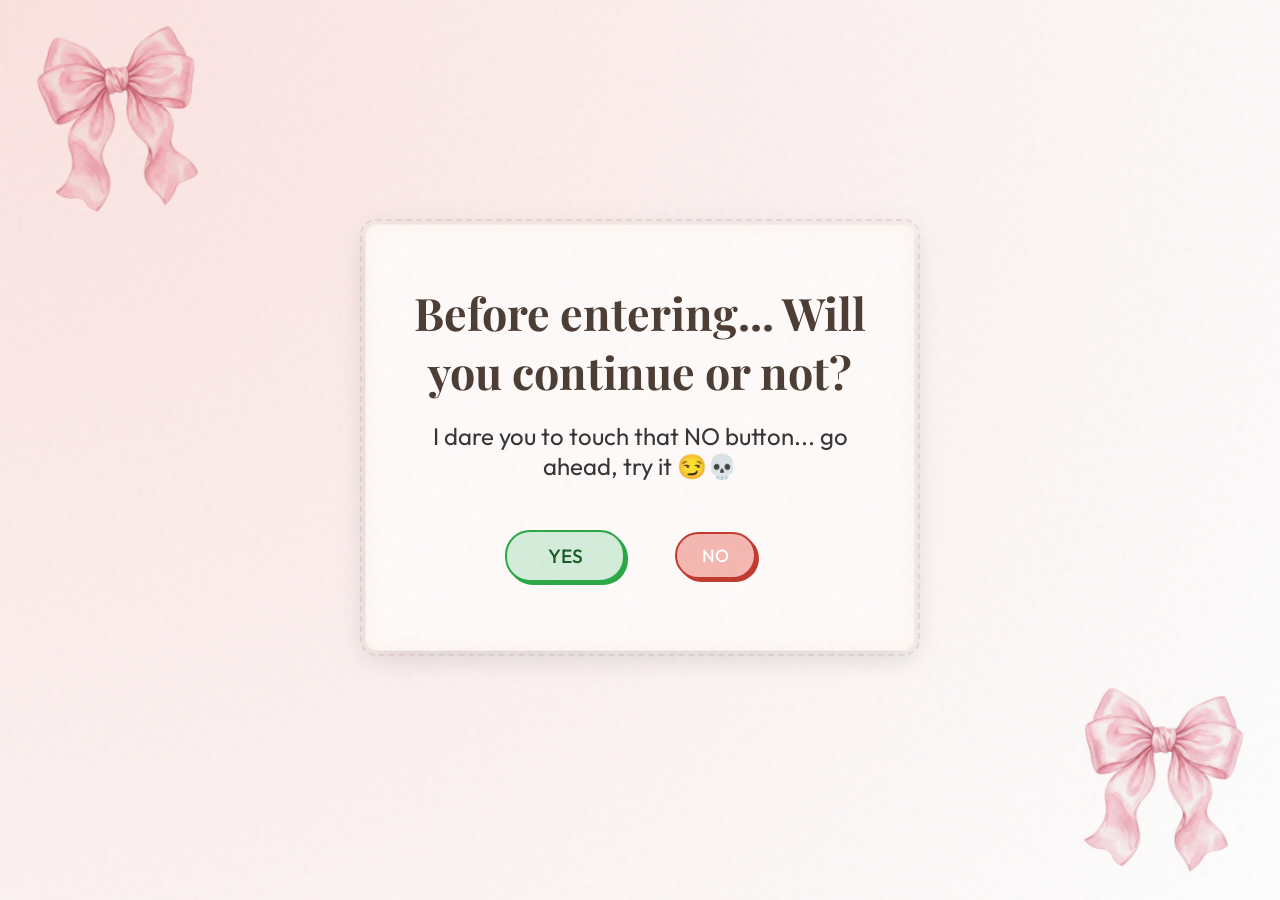
==== commit 1bd41961: "feat: enhance wishing climax, fireworks system, and quiz options - Redesigned the climax wishing car" ====
--- a/index.html
+++ b/index.html
@@ -1,33 +1,62 @@
 <!DOCTYPE html>
 <html lang="en">
+
 <head>
   <meta charset="UTF-8">
   <meta name="viewport" content="width=device-width, initial-scale=1.0, maximum-scale=1.0, user-scalable=no">
   <title>Happy Birthday Sravanthi! 🎂</title>
-  <link href="https://fonts.googleapis.com/css2?family=Caveat:wght@400;500;600;700&family=Dancing+Script:wght@400;500;600;700&family=Playfair+Display:ital,wght@0,400;0,600;0,700;1,400&family=Lora:ital,wght@0,400;0,500;1,400&family=Outfit:wght@200;300;400;500;600&display=swap" rel="stylesheet">
+  <link
+    href="https://fonts.googleapis.com/css2?family=Caveat:wght@400;500;600;700&family=Dancing+Script:wght@400;500;600;700&family=Playfair+Display:ital,wght@0,400;0,600;0,700;1,400&family=Lora:ital,wght@0,400;0,500;1,400&family=Outfit:wght@200;300;400;500;600&display=swap"
+    rel="stylesheet">
   <link rel="stylesheet" href="style.css">
 </head>
+
 <body>
+  <!-- Mobile Desktop Mode Warning -->
+  <div id="mobile-warning">
+    <div class="mobile-warning-box">
+      <h2>📱 Mobile Detected!</h2>
+      <p>For the best and most beautiful experience, please enable <strong>"Desktop Site"</strong> in your browser
+        settings before continuing!</p>
+    </div>
+  </div>
+
+  <!-- Global Aesthetic Bows -->
+  <img src="assets/pink_bow.png" alt="bow" class="aesthetic-bow top-left-bow">
+  <img src="assets/pink_bow.png" alt="bow" class="aesthetic-bow bottom-right-bow">
 
   <!-- Music Button -->
-  <button id="music-btn" title="Toggle Music">🎵</button>
+  <!-- Hidden music button to preserve automatic play logic without UI -->
+  <button id="music-btn" style="display: none;">🎵</button>
   <!-- Custom Modal for Wrong Answer -->
   <div id="wrong-modal" class="modal-overlay">
     <div class="modal-box">
       <h2 class="handwritten-title wrong-modal-title">Oops! ❌</h2>
       <p id="wrong-modal-msg" class="wrong-modal-msg">Wrong answer!</p>
-      
+
       <div class="punishment-box">
         <span class="punishment-title">Punishment:</span><br>
         <span class="punishment-text">You have to buy me a chocolate next time we meet! 🍫</span>
       </div>
-      
+
       <button class="scrapbook-btn wrong-btn wrong-modal-retry-btn" onclick="closeWrongModal()">Try Again 🥺</button>
     </div>
   </div>
 
+  <!-- Photo Viewer Modal -->
+  <div id="photo-viewer-modal" class="modal-overlay" onclick="closePhotoModal()">
+    <button class="close-viewer-btn" onclick="closePhotoModal()">✖</button>
+    <div class="photo-viewer-box" onclick="event.stopPropagation()">
+      <div id="viewer-frame" class="cute-frame">
+        <div id="viewer-crop-wrapper">
+          <img id="viewer-img" src="" alt="Full Photo">
+        </div>
+      </div>
+    </div>
+  </div>
+
   <audio id="bg-music" loop>
-    <source src="https://cdn.pixabay.com/audio/2024/11/29/audio_d27ce26185.mp3" type="audio/mpeg">
+    <source src="https://cdn.pixabay.com/download/audio/2022/05/27/audio_1808fbf07a.mp3" type="audio/mpeg">
   </audio>
 
   <!-- Floating Hearts -->
@@ -37,12 +66,12 @@
   <div class="scene active" id="scene-pre-intro">
     <div class="watercolor-bg pink"></div>
     <div class="paper-card pre-intro-card">
-      <h2 class="pre-intro-title">Before entering the website, I want to ask you something...</h2>
-      <p class="pre-intro-subtitle">Will you continue?</p>
-      
+      <h2 class="pre-intro-title">Before entering... Will you continue or not?</h2>
+      <p class="pre-intro-subtitle">I dare you to touch that NO button... go ahead, try it 😏💀</p>
+
       <div class="pre-intro-buttons">
         <button class="scrapbook-btn correct-btn pre-intro-yes-btn" onclick="goToScene('scene-intro')">YES</button>
-        
+
         <div class="no-btn-wrapper">
           <button class="scrapbook-btn wrong-btn" id="no-btn">NO</button>
         </div>
@@ -62,7 +91,9 @@
       <div class="character-wrap intro-character" style="margin-bottom: 15px;">
         <img src="assets/girls-celebrate.png" alt="Aswini and Sravanthi" class="character-img bounce-gentle">
       </div>
-      <p style="font-family: var(--font-serif); margin-bottom: 20px; font-size: 1rem; color: #555; line-height: 1.5;">But before you see your gift, we need to play a little game to see how well you remember our 3 years in Degree college! 😉</p>
+      <p style="font-family: var(--font-serif); margin-bottom: 20px; font-size: 1rem; color: #555; line-height: 1.5;">
+        But before you see your gift, we need to play a little game to see how well you remember our 3 years in Degree
+        college! 😉</p>
       <button class="scrapbook-btn btn-pulse" onclick="startQuiz()">
         <span>Let's Play! 🎲</span>
       </button>
@@ -71,19 +102,25 @@
 
   <!-- ═══════════════════ SCENE 2: QUIZ ═══════════════════ -->
   <div class="scene" id="scene-quiz">
-    <div class="watercolor-bg pink"></div>
+    <div class="aesthetic-paper-bg"></div>
     <div class="paper-card quiz-card">
-      <div class="washi-tape" style="background-color: rgba(179, 157, 219, 0.6); transform: translateX(-50%) rotate(2deg);"></div>
+      <div class="washi-tape"
+        style="background-color: rgba(179, 157, 219, 0.6); transform: translateX(-50%) rotate(2deg);"></div>
       <h2 class="handwritten-title" id="quiz-title" style="margin-bottom: 15px; margin-top: 10px;">Question 1/3</h2>
       <div class="character-wrap" style="margin-bottom: 5px;">
         <img src="assets/girls-meet.png" id="quiz-img" alt="Memory" class="character-img">
       </div>
-      <p class="quiz-question" id="quiz-question">Where did we actually talk for the very first time in our first year?</p>
+      <p class="quiz-question" id="quiz-question">Where did we actually talk for the very first time in our first year?
+      </p>
       <div class="quiz-options" id="quiz-options"></div>
       <div id="quiz-feedback" class="quiz-feedback hidden">
-        <h3 id="feedback-title" class="handwritten-title" style="font-size: 1.5rem !important; margin-bottom: 2px !important; width: 100%; text-align: center;"></h3>
-        <p id="feedback-text" style="font-family: var(--font-serif); margin-top: 5px; margin-bottom: 10px; font-size: 0.95rem; color: #444; width: 100%; text-align: center;"></p>
-        <button class="scrapbook-btn" id="next-q-btn" onclick="nextQuestion()" style="margin: 0 auto; display: inline-block; padding: 6px 15px; font-size: 0.9rem;">
+        <h3 id="feedback-title" class="handwritten-title"
+          style="font-size: 1.5rem !important; margin-bottom: 2px !important; width: 100%; text-align: center;"></h3>
+        <p id="feedback-text"
+          style="font-family: var(--font-serif); margin-top: 5px; margin-bottom: 10px; font-size: 0.95rem; color: #444; width: 100%; text-align: center;">
+        </p>
+        <button class="scrapbook-btn" id="next-q-btn" onclick="nextQuestion()"
+          style="margin: 0 auto; display: inline-block; padding: 6px 15px; font-size: 0.9rem;">
           <span>Next ➡️</span>
         </button>
       </div>
@@ -99,7 +136,8 @@
       <div class="character-wrap" style="margin-bottom: 15px;">
         <img src="assets/girls-hug.png" alt="Hug" class="character-img bounce-gentle">
       </div>
-      <p class="section-subtitle" style="font-size: 1.1rem; color: #444;">Since you survived the quiz, here is your birthday surprise from your bestie, Aswini! 💕 Get ready for a trip down memory lane.</p>
+      <p class="section-subtitle" style="font-size: 1.1rem; color: #444;">Since you survived the quiz, here is your
+        birthday surprise from your bestie, Aswini! 💕 Get ready for a trip down memory lane.</p>
       <button class="scrapbook-btn btn-pulse" onclick="goToScene('scene-photos')">
         <span>Start Our Journey ➡️</span>
       </button>
@@ -110,59 +148,94 @@
   <div class="scene" id="scene-photos">
     <div class="watercolor-bg warm warm-toned-bg"></div>
     <div class="string-lights-overlay"></div>
-    
+
     <div class="photo-wall-content">
       <h2 class="section-title-handwritten photo-wall-title">Our Crazy Clicks</h2>
       <div class="chaotic-collage">
         <!-- Ropes Background -->
         <svg class="ropes-svg" viewBox="0 0 100 100" preserveAspectRatio="none">
-          <path d="M -5 12 Q 50 25 105 6" fill="none" stroke="#a1887f" stroke-width="0.35" stroke-dasharray="1.5 0.5"/>
-          <path d="M -5 32 Q 50 45 105 32" fill="none" stroke="#a1887f" stroke-width="0.35" stroke-dasharray="1.5 0.5"/>
-          <path d="M -5 55 Q 50 68 105 52" fill="none" stroke="#a1887f" stroke-width="0.35" stroke-dasharray="1.5 0.5"/>
-          <path d="M -5 75 Q 50 85 105 72" fill="none" stroke="#a1887f" stroke-width="0.35" stroke-dasharray="1.5 0.5"/>
+          <path d="M -5 12 Q 50 25 105 6" fill="none" stroke="#a1887f" stroke-width="0.35" stroke-dasharray="1.5 0.5" />
+          <path d="M -5 32 Q 50 45 105 32" fill="none" stroke="#a1887f" stroke-width="0.35"
+            stroke-dasharray="1.5 0.5" />
+          <path d="M -5 55 Q 50 68 105 52" fill="none" stroke="#a1887f" stroke-width="0.35"
+            stroke-dasharray="1.5 0.5" />
+          <path d="M -5 75 Q 50 85 105 72" fill="none" stroke="#a1887f" stroke-width="0.35"
+            stroke-dasharray="1.5 0.5" />
         </svg>
         <!-- Photo 1 -->
         <div class="scatter-photo photo-1">
           <div class="clip-wooden"></div>
-          <div class="color-frame frame-purple"><div class="frame-img"><img src="assets/girls-meet.png"></div><p class="photo-caption">Day 1</p></div>
+          <div class="color-frame frame-purple">
+            <div class="frame-img"><img src="photos/WhatsApp Image 2026-05-25 at 4.20.48 PM.jpeg" class="fit-photo">
+            </div>
+            <p class="photo-caption">Vibes ✨</p>
+          </div>
         </div>
         <!-- Photo 2 -->
         <div class="scatter-photo photo-2">
           <div class="clip-wooden"></div>
-          <div class="color-frame frame-blue"><div class="frame-img"><span style="font-size:3rem;">📸</span></div><p class="photo-caption">Add Photo</p></div>
+          <div class="color-frame frame-blue">
+            <div class="frame-img"><img src="photos/WhatsApp Image 2026-05-25 at 4.20.49 PM.jpeg"
+                class="fit-photo rotate-fix"></div>
+            <p class="photo-caption">Our World 💖</p>
+          </div>
         </div>
         <!-- Photo 3 -->
         <div class="scatter-photo photo-3">
           <div class="clip-wooden"></div>
-          <div class="color-frame frame-green"><div class="frame-img"><img src="assets/girls-laugh.png"></div><p class="photo-caption">Madness</p></div>
+          <div class="color-frame frame-green">
+            <div class="frame-img"><img src="photos/WhatsApp Image 2026-05-25 at 4.20.50 PM (1).jpeg" class="fit-photo">
+            </div>
+            <p class="photo-caption">Madness 🔥</p>
+          </div>
         </div>
         <!-- Photo 4 -->
         <div class="scatter-photo photo-4">
           <div class="clip-wooden"></div>
-          <div class="color-frame frame-yellow"><div class="frame-img"><span style="font-size:3rem;">📸</span></div><p class="photo-caption">Add Photo</p></div>
+          <div class="color-frame frame-yellow">
+            <div class="frame-img"><img src="photos/WhatsApp Image 2026-05-25 at 4.20.50 PM (2).jpeg"
+                class="fit-photo zoom-1"></div>
+            <p class="photo-caption">Me Hehe 😂</p>
+          </div>
         </div>
         <!-- Photo 5 -->
         <div class="scatter-photo photo-5">
           <div class="clip-wooden"></div>
-          <div class="color-frame frame-orange"><div class="frame-img"><span style="font-size:3rem;">📸</span></div><p class="photo-caption">Add Photo</p></div>
+          <div class="color-frame frame-orange">
+            <div class="frame-img"><img src="photos/WhatsApp Image 2026-05-25 at 4.20.50 PM (3).jpeg"
+                class="fit-photo rotate-fix pure-chaos-fix"></div>
+            <p class="photo-caption">Pure Chaos 🌪️</p>
+          </div>
         </div>
         <!-- Photo 6 -->
         <div class="scatter-photo photo-6">
           <div class="clip-wooden"></div>
-          <div class="color-frame frame-pink"><div class="frame-img"><img src="assets/girls-crying.png"></div><p class="photo-caption">Us 😭</p></div>
+          <div class="color-frame frame-pink">
+            <div class="frame-img"><img src="photos/WhatsApp Image 2026-05-25 at 4.20.50 PM.jpeg"
+                class="fit-photo rotate-fix"></div>
+            <p class="photo-caption">Crazy times 🤪</p>
+          </div>
         </div>
         <!-- Photo 7 -->
         <div class="scatter-photo photo-7">
           <div class="clip-wooden"></div>
-          <div class="color-frame frame-purple"><div class="frame-img"><span style="font-size:3rem;">📸</span></div><p class="photo-caption">Add Photo</p></div>
+          <div class="color-frame frame-purple">
+            <div class="frame-img"><img src="photos/WhatsApp Image 2026-05-25 at 4.20.51 PM (1).jpeg" class="fit-photo">
+            </div>
+            <p class="photo-caption">Unstoppable 💫</p>
+          </div>
         </div>
         <!-- Photo 8 -->
         <div class="scatter-photo photo-8">
           <div class="clip-wooden"></div>
-          <div class="color-frame frame-blue"><div class="frame-img"><span style="font-size:3rem;">📸</span></div><p class="photo-caption">Add Photo</p></div>
-        </div>
-      </div>
- 
+          <div class="color-frame frame-blue">
+            <div class="frame-img"><img src="photos/WhatsApp Image 2026-05-25 at 4.20.51 PM.jpeg"
+                class="fit-photo zoom-1"></div>
+            <p class="photo-caption">Forever 💕</p>
+          </div>
+        </div>
+      </div>
+
       <div class="next-section-container photo-wall-next">
         <button class="scrapbook-btn btn-pulse white-bg-btn" onclick="goToScene('scene-letters')">
           <span>Read My Letters ➡️</span>
@@ -177,26 +250,35 @@
     <div class="letters-content">
       <h2 class="section-title-handwritten">Letters From Me</h2>
       <p class="section-subtitle">Words I couldn't say normally without laughing...</p>
-      
+
       <div class="letters-grid">
         <div class="envelope" onclick="openLetter(0)">
-          <div class="envelope-body"><div class="envelope-flap"></div><div class="envelope-label">Happy B'day! 🎂</div></div>
+          <div class="envelope-body">
+            <div class="envelope-flap"></div>
+            <div class="envelope-label">Happy B'day! 🎂</div>
+          </div>
         </div>
         <div class="envelope" onclick="openLetter(1)">
-          <div class="envelope-body"><div class="envelope-flap"></div><div class="envelope-label">Our Friendship 💕</div></div>
+          <div class="envelope-body">
+            <div class="envelope-flap"></div>
+            <div class="envelope-label">Our Friendship 💕</div>
+          </div>
         </div>
         <div class="envelope" onclick="openLetter(2)">
-          <div class="envelope-body"><div class="envelope-flap"></div><div class="envelope-label">Thank You 🌸</div></div>
-        </div>
-      </div>
-      
+          <div class="envelope-body">
+            <div class="envelope-flap"></div>
+            <div class="envelope-label">Thank You 🌸</div>
+          </div>
+        </div>
+      </div>
+
       <div class="character-wrap" style="margin-top: 40px; margin-bottom: 20px;">
         <img src="assets/girls-hug.png" alt="hug" class="character-img">
       </div>
 
       <div class="next-section-container">
-        <button class="scrapbook-btn btn-pulse" onclick="goToScene('scene-story')">
-          <span>Our Story ➡️</span>
+        <button class="scrapbook-btn btn-pulse" onclick="goToScene('scene-videos')">
+          <span>Our Cinematic Moments ➡️</span>
         </button>
       </div>
     </div>
@@ -212,129 +294,104 @@
     </div>
   </div>
 
-  <!-- ═══════════════════ SCENE 6: OUR STORY ═══════════════════ -->
-  <div class="scene" id="scene-story">
-    <div class="watercolor-bg pink"></div>
-    
-    <div class="story-container">
-      <div class="washi-tape" style="background-color: rgba(244, 143, 177, 0.5); transform: translateX(-50%) rotate(1deg);"></div>
-      <h2 class="handwritten-title" style="margin-top: 15px;">Through Thick & Thin</h2>
-      <p class="section-subtitle" style="margin-bottom: 15px;">Swipe through our journey</p>
-      
-      <div class="story-slide active" id="slide-0">
-        <div class="story-img-wrap"><img src="assets/girls-study.png"></div>
-        <div class="story-text">
-          <h3>The Panic Sessions 📚</h3>
-          <p>Remember when we realized the exam was tomorrow and we hadn't touched a single book? We copied assignments and somehow survived every semester. I wouldn't have passed without you!</p>
-        </div>
-      </div>
-
-      <div class="story-slide" id="slide-1">
-        <div class="story-img-wrap"><img src="assets/girls-food.png"></div>
-        <div class="story-text">
-          <h3>Food Partners 🍜</h3>
-          <p>Our true bond was forged over college canteen food. We might fight over the last piece, but we never eat without each other. You know exactly what my weird cravings are!</p>
-        </div>
-      </div>
-
-      <div class="story-slide" id="slide-2">
-        <div class="story-img-wrap"><img src="assets/girls-shopping.png"></div>
-        <div class="story-text">
-          <h3>Shopping Sprees 🛍️</h3>
-          <p>We say we're only going to "window shop" and end up buying matching hair clips and cute clothes we probably don't need. Matching with my bestie is a necessity!</p>
-        </div>
-      </div>
-
-      <div class="story-slide" id="slide-3">
-        <div class="story-img-wrap"><img src="assets/girls-crying.png"></div>
-        <div class="story-text">
-          <h3>Emotional Messes 😭</h3>
-          <p>From crying over silly fights to being overly emotional during movies, we've seen each other at our absolute worst. And the best part? We just hold each other and cry.</p>
-        </div>
-      </div>
-
-      <div class="story-slide" id="slide-4">
-        <div class="story-img-wrap"><img src="assets/girls-secret.png"></div>
-        <div class="story-text">
-          <h3>Inside Jokes & Secrets 🤫</h3>
-          <p>We have an entire language made of just eye contact. From whispering about that one annoying person in class to knowing all my deepest secrets, I trust you more than anyone.</p>
-        </div>
-      </div>
-
-      <div class="story-controls">
-        <button class="scrapbook-btn" style="padding: 8px 18px; border-radius: 50%; margin:0;" onclick="changeStory(-1)">←</button>
-        <div class="story-dots">
-          <div class="story-dot active" id="dot-0"></div>
-          <div class="story-dot" id="dot-1"></div>
-          <div class="story-dot" id="dot-2"></div>
-          <div class="story-dot" id="dot-3"></div>
-          <div class="story-dot" id="dot-4"></div>
-        </div>
-        <button class="scrapbook-btn" style="padding: 8px 18px; border-radius: 50%; margin:0;" onclick="changeStory(1)">→</button>
-      </div>
-    </div>
-
-    <div class="next-section-container" style="max-width: 500px;">
-      <button class="scrapbook-btn btn-pulse" onclick="goToScene('scene-videos')">
-        <span>Our Cinematic Moments ➡️</span>
-      </button>
-    </div>
-  </div>
-
   <!-- ═══════════════════ SCENE 9: VIDEOS ═══════════════════ -->
-  <div class="scene cinematic-scene" id="scene-videos">
-    <div class="cinematic-bg"></div>
-    <div style="max-width: 600px; width: 100%; text-align: center; z-index: 10; position: relative;">
-      <h2 class="section-title-handwritten" style="color: #fdfefe; text-shadow: 0 0 15px rgba(255,255,255,0.5);">Our Reel Dump</h2>
-      <p class="section-subtitle" style="color: #ddd;">The moments caught on camera...</p>
-      
-      <div class="cinematic-video-frame">
-        <div class="film-strip top"></div>
-        <div class="video-content-placeholder">
-          <span style="font-size: 3.5rem; display: block; margin-bottom: 10px; animation: float 3s ease-in-out infinite;">🎬</span>
-          <h3 style="font-family: var(--font-title); font-size: 1.5rem; margin-bottom: 10px; color: #fff;">Cinematic Video Memories</h3>
-          <p style="font-family: var(--font-serif); color: #ccc; line-height: 1.5;">When you get your actual videos, replace this placeholder block with your video files!</p>
-        </div>
-        <div class="film-strip bottom"></div>
+  <div class="scene" id="scene-videos">
+    <div class="aesthetic-paper-bg"></div>
+    <div
+      style="max-width: 800px; width: 100%; text-align: center; z-index: 10; position: relative; padding-top: 20px; padding-left: 20px; padding-right: 20px; transform: scale(1.15);">
+      <h2 class="section-title-handwritten" style="color: #333;">Our Reel Dump</h2>
+      <p class="section-subtitle" style="color: #666;">The moments caught on camera...</p>
+
+      <div class="aesthetic-video-frame"
+        style="margin: 30px auto; background: rgba(255,255,255,0.8); backdrop-filter: blur(5px); padding: 20px; box-shadow: 0 15px 35px rgba(0,0,0,0.06); border-radius: 12px; border: 1px solid rgba(0,0,0,0.04);">
+        <div class="video-content-placeholder"
+          style="background: rgba(253,245,250,0.6); border: 2px dashed #f0cce0; border-radius: 8px; padding: 50px 20px; margin: 0;">
+          <span
+            style="font-size: 3.5rem; display: block; margin-bottom: 15px; animation: float 3s ease-in-out infinite;">🎥</span>
+          <h3 style="font-family: var(--font-title); font-size: 1.5rem; margin-bottom: 10px; color: #444;">Video
+            Memories</h3>
+          <p style="font-family: var(--font-serif); color: #777; line-height: 1.6; font-size: 0.95rem; margin: 0;">When
+            you get your actual videos, replace this aesthetic block with your video files!</p>
+        </div>
       </div>
 
       <div class="next-section-container" style="margin-top: 40px;">
-        <button class="scrapbook-btn btn-pulse" onclick="goToScene('scene-wishing')" style="background: rgba(255, 255, 255, 0.9);">
+        <button class="scrapbook-btn elegant-back-btn btn-pulse" onclick="goToScene('scene-wishing')">
           <span>The Main Event ➡️</span>
         </button>
       </div>
-      
-    </div>
-  </div>
-
-  <!-- ═══════════════════ SCENE 10: WISHING (CLIMAX) ═══════════════════ -->
+
+    </div>
+  </div>
+
+  <!-- ═══════════════════ SCENE 10: WISHING (CLIMAX - PIN AESTHETIC) ═══════════════════ -->
   <div class="scene" id="scene-wishing">
-    <div class="magical-bg"></div>
+    <div class="aesthetic-paper-bg"></div>
     <div class="fireworks-container" id="fireworks-container"></div>
-    
-    <div class="wishing-content">
-      <div class="cake-container bounce-gentle">
-        <div class="cake">
-          <div class="candle">
-            <div class="flame"></div>
-          </div>
-          <div class="icing"></div>
-          <div class="sponge"></div>
-        </div>
-      </div>
-      
-      <h1 class="grand-birthday-title glow-text">Happy Birthday Sravanthi!</h1>
-      <div class="emotional-message">
-        <p>Another year older, but let's be honest... we're still those same crazy girls from first year.</p>
-        <p>I hope your day is as beautiful, chaotic, and wonderful as you are. Thank you for being my unbiological sister.</p>
-        <p class="highlight">I love you to the moon and back! 🌙💖</p>
-      </div>
-
-      <div class="character-wrap" style="margin-top: 30px; margin-bottom: 20px;">
-        <img src="assets/girls-celebrate.png" alt="Aswini and Sravanthi Celebrating" class="character-img" style="filter: drop-shadow(0 0 20px rgba(255, 255, 255, 0.6));">
-      </div>
-      
-      <button class="scrapbook-btn" onclick="goToScene('scene-intro')" style="margin-top: 20px;">
+
+    <!-- Aesthetic Floral Background Elements -->
+    <div class="floral-background">
+      <span class="floral-element flower-2">🌺</span>
+      <span class="floral-element flower-3">👻</span>
+      <span class="floral-element flower-4">🌸</span>
+      <span class="floral-element flower-5">🌹</span>
+      <span class="floral-element flower-6">🌺</span>
+      <span class="floral-element flower-7">👻</span>
+    </div>
+
+    <!-- Small Scattered Bows (Using CSS background for texture, or multiple img elements) -->
+    <div class="scattered-bows-layer"></div>
+
+    <div class="wishing-content-aesthetic">
+      <!-- Polaroid Frames Collage -->
+      <div class="polaroid-collage">
+        <!-- Left Photo -->
+        <div class="polaroid-wrapper polaroid-left">
+          <div class="polaroid-frame">
+            <div class="polaroid-photo-area frame-img"
+              style="padding: 0; background: none; border: none; overflow: hidden;">
+              <img src="finalphotos/WhatsApp Image 2026-05-25 at 5.04.36 PM.jpeg" class="fit-photo"
+                style="width: 100%; height: 100%; object-fit: cover;">
+            </div>
+          </div>
+        </div>
+
+        <!-- Right Photo -->
+        <div class="polaroid-wrapper polaroid-right">
+          <div class="polaroid-frame">
+            <div class="polaroid-photo-area frame-img"
+              style="padding: 0; background: none; border: none; overflow: hidden;">
+              <img src="finalphotos/WhatsApp Image 2026-05-25 at 5.04.37 PM (1).jpeg" class="fit-photo"
+                style="width: 100%; height: 100%; object-fit: cover;">
+            </div>
+          </div>
+        </div>
+
+        <!-- Center Main Photo -->
+        <div class="polaroid-wrapper polaroid-center">
+          <div class="polaroid-frame">
+            <div class="polaroid-photo-area frame-img"
+              style="padding: 0; background: none; border: none; overflow: hidden;">
+              <img src="finalphotos/WhatsApp Image 2026-05-25 at 5.04.37 PM.jpeg" class="fit-photo"
+                style="width: 100%; height: 100%; object-fit: cover;">
+            </div>
+          </div>
+        </div>
+      </div>
+
+      <!-- Elegant Typography Message -->
+      <div class="elegant-message">
+        <h2 class="wishing-title wishing-anim-1">WISHING YOU A VERY HAPPY BIRTHDAY ❤️</h2>
+        <div class="wishing-divider wishing-anim-2"></div>
+        <div class="wishing-sub-messages">
+          <p class="wishing-sub-line wishing-anim-3">May your life be full of love and peace.</p>
+          <p class="wishing-sub-line wishing-anim-4">May each day bring something beautiful.</p>
+          <p class="wishing-sub-line wishing-anim-5">Stay strong, stay kind, stay happy.</p>
+        </div>
+        <div class="wishing-footer wishing-anim-6">BEST WISHES FOR THE YEAR AHEAD 🎉</div>
+      </div>
+
+      <button class="scrapbook-btn elegant-back-btn" onclick="goToScene('scene-intro')">
         <span>🔄 Back to Start</span>
       </button>
     </div>
@@ -342,4 +399,5 @@
 
   <script src="script.js"></script>
 </body>
-</html>
+
+</html>
--- a/style.css
+++ b/style.css
@@ -39,6 +39,30 @@
   background-size: 50px 50px, 50px 50px, 10px 10px, 10px 10px; z-index: -1;
 }
 
+.aesthetic-paper-bg {
+  position: absolute;
+  inset: 0;
+  background-color: #fff9fa;
+  background-image: 
+    linear-gradient(rgba(255,182,193,0.1) 1px, transparent 1px),
+    linear-gradient(90deg, rgba(255,182,193,0.1) 1px, transparent 1px);
+  background-size: 30px 30px;
+  z-index: -1;
+}
+
+/* Floral Background Elements */
+.floral-background { position: absolute; inset: 0; pointer-events: none; z-index: 0; overflow: hidden; }
+.floral-element { position: absolute; opacity: 0.7; filter: drop-shadow(0 5px 15px rgba(255, 105, 180, 0.2)); animation: swayFlower 4s ease-in-out infinite alternate; }
+@keyframes swayFlower { from { transform: rotate(-8deg) scale(1); } to { transform: rotate(8deg) scale(1.08); } }
+.flower-1 { top: 8%; left: 12%; font-size: 5rem; animation-delay: 0s; }
+.flower-2 { top: 15%; right: 10%; font-size: 6rem; animation-delay: 1.2s; }
+.flower-3 { bottom: 25%; left: 8%; font-size: 5.5rem; animation-delay: 0.5s; }
+.flower-4 { bottom: 12%; right: 15%; font-size: 6.5rem; animation-delay: 1.8s; }
+.flower-5 { top: 40%; left: 4%; font-size: 4.5rem; animation-delay: 2.1s; }
+.flower-6 { top: 50%; right: 6%; font-size: 5rem; animation-delay: 0.8s; }
+.flower-7 { top: 75%; left: 20%; font-size: 5rem; animation-delay: 1.5s; }
+.flower-8 { top: 85%; right: 25%; font-size: 4rem; animation-delay: 0.3s; }
+
 .watercolor-bg { position: absolute; inset: 0; background: radial-gradient(circle at center, #fff0f5 0%, #fae5d3 100%); z-index: -1; opacity: 0.8; }
 .watercolor-bg.warm { background: linear-gradient(135deg, #fae5d3 0%, #fadbd8 100%); }
 .watercolor-bg.pink { background: radial-gradient(circle at top left, #fadbd8 0%, #fdfefe 100%); }
@@ -73,7 +97,7 @@
 .paper-card {
   background-color: #fffbfa; border-radius: 12px; padding: 30px 20px;
   box-shadow: 0 10px 30px rgba(0,0,0,0.06), inset 0 0 0 1px rgba(0,0,0,0.03), inset 0 0 20px rgba(250, 229, 211, 0.4);
-  position: relative; max-width: 450px; width: 92%; text-align: center; filter: drop-shadow(0 5px 15px rgba(0,0,0,0.08));
+  position: relative; max-width: 650px; width: 92%; text-align: center; filter: drop-shadow(0 5px 15px rgba(0,0,0,0.08));
   display: flex; flex-direction: column; align-items: center; justify-content: center; margin: auto;
 }
 .paper-card::before {
@@ -90,7 +114,7 @@
 
 .flower-corner { position: absolute; width: 80px; height: 80px; z-index: 5;}
 .flower-corner.top-right { top: -25px; right: -25px; }
-.flower-corner img { width: 100%; height: 100%; object-fit: contain; filter: drop-shadow(2px 4px 6px rgba(0,0,0,0.15)); }
+.flower-corner img { width: 100%; height: 100%; object-fit: contain; mix-blend-mode: multiply; }
 
 .scrapbook-btn {
   background: var(--beige); border: 2px solid var(--text-dark); border-radius: 25px; padding: 10px 25px;
@@ -113,7 +137,7 @@
 
 /* ═══════════════════ ANIMATIONS & CHARACTERS ═══════════════════ */
 .character-wrap { width: 100%; max-width: 180px; margin: 0 auto; position: relative;}
-.character-img { width: 100%; max-height: 22vh; object-fit: contain; filter: drop-shadow(0 15px 20px rgba(0,0,0,0.12)); }
+.character-img { width: 100%; max-height: 22vh; object-fit: contain; mix-blend-mode: multiply; }
 .bounce-gentle { animation: float 4s ease-in-out infinite; }
 @keyframes float { 0% { transform: translateY(0px); } 50% { transform: translateY(-10px); } 100% { transform: translateY(0px); } }
 
@@ -123,7 +147,7 @@
 
 /* ═══════════════════ SCENE MANAGEMENT ═══════════════════ */
 .scene {
-  position: fixed; inset: 0; display: flex; flex-direction: column; align-items: center; justify-content: flex-start;
+  position: fixed; inset: 0; display: flex; flex-direction: column; align-items: center; justify-content: center;
   opacity: 0; pointer-events: none; transition: opacity 0.5s ease, transform 0.5s cubic-bezier(0.2, 0.8, 0.2, 1); 
   transform: translateY(30px); overflow-y: auto; overflow-x: hidden; padding: 20px 15px; padding-top: 5vh; padding-bottom: 10vh; scroll-behavior: smooth;
 }
@@ -131,12 +155,12 @@
 .scene.active { opacity: 1; pointer-events: all; transform: translateY(0); }
 
 /* ═══════════════════ QUIZ STYLES ═══════════════════ */
-.quiz-card { padding: 15px 20px !important; }
-.quiz-card .handwritten-title { margin-bottom: 5px !important; font-size: 2rem !important; margin-top: 5px !important; }
-.quiz-card .character-img { max-height: 14vh !important; }
-.quiz-question { font-family: var(--font-serif); font-size: 1.05rem; margin-bottom: 10px; font-weight: 500; color: #333; line-height: 1.3;}
-.quiz-options { display: flex; flex-direction: column; gap: 8px; width: 100%; }
-.quiz-options .scrapbook-btn { font-size: 0.9rem; padding: 8px 12px; width: 100%; text-align: center; }
+.quiz-card { padding: 30px 40px !important; }
+.quiz-card .handwritten-title { margin-bottom: 10px !important; font-size: 2.8rem !important; margin-top: 10px !important; }
+.quiz-card .character-img { max-height: 18vh !important; margin-bottom: 15px; mix-blend-mode: normal !important; border-radius: 12px; background: #fffbfa; }
+.quiz-question { font-family: var(--font-serif); font-size: 1.3rem; margin-bottom: 20px; font-weight: 500; color: #333; line-height: 1.4;}
+.quiz-options { display: flex; flex-direction: column; gap: 12px; width: 100%; }
+.quiz-options .scrapbook-btn { font-size: 1.15rem; padding: 12px 18px; width: 100%; text-align: center; }
 .quiz-feedback { margin-top: 15px; padding: 10px 15px; background: rgba(255,255,255,0.85); border-radius: 12px; animation: fadeIn 0.4s cubic-bezier(0.175, 0.885, 0.32, 1.275); border: 1px solid rgba(0,0,0,0.05); text-align: center; display: flex; flex-direction: column; align-items: center; justify-content: center; width: 100%; box-sizing: border-box; box-shadow: 0 5px 15px rgba(0,0,0,0.05); }
 .quiz-feedback.hidden { display: none; }
 @keyframes fadeIn { from { opacity: 0; transform: scale(0.9); } to { opacity: 1; transform: scale(1); } }
@@ -150,8 +174,8 @@
 }
 @keyframes twinkle { 0% { opacity: 0.4; } 100% { opacity: 0.8; } }
 
-.chaotic-collage { position: absolute; top: 0; left: 0; right: 0; bottom: 0; pointer-events: none; }
-.scatter-photo { position: absolute; pointer-events: all; transform-origin: center; transition: all 0.4s cubic-bezier(0.175, 0.885, 0.32, 1.275); transform: rotate(var(--r)); }
+.chaotic-collage { position: absolute; top: 0; left: 0; right: 0; bottom: 0; }
+.scatter-photo { position: absolute; cursor: pointer; transform-origin: center; transition: all 0.4s cubic-bezier(0.175, 0.885, 0.32, 1.275); transform: rotate(var(--r)); }
 .scatter-photo:hover { transform: scale(1.15) rotate(0deg); z-index: 200 !important; }
 .scatter-photo .color-frame { width: 140px; }
 .scatter-photo .frame-img { height: 130px; }
@@ -175,23 +199,28 @@
 .frame-green { background-color: #a5d6a7; } .frame-yellow { background-color: #fff59d; }
 .frame-orange { background-color: #ffcc80; } .frame-pink { background-color: #f48fb1; }
 
-.frame-img { width: 100%; height: 125px; display: flex; align-items: center; justify-content: center; overflow: hidden; background: #fff; box-shadow: inset 0 2px 8px rgba(0,0,0,0.1); }
-.frame-img img { width: 100%; height: 100%; object-fit: cover; }
+.frame-img { width: 100%; height: 125px; display: flex; align-items: center; justify-content: center; overflow: hidden; background: #fff; box-shadow: inset 0 2px 8px rgba(0,0,0,0.1); position: relative; }
+.frame-img img { width: 100%; height: 100%; object-fit: cover; object-position: center 15%; min-width: 100%; min-height: 100%; }
+.frame-img img.fit-photo { object-fit: cover; object-position: center 15%; }
+.frame-img img.zoom-1 { transform: scale(1.5); object-position: center 10%; }
+.frame-img img.zoom-2 { transform: scale(1.8); object-position: center 5%; }
+.frame-img img.rotate-fix { transform: scale(1.6) rotate(90deg); object-position: center; }
+.frame-img img.pure-chaos-fix { transform: scale(2.2) rotate(90deg) translateY(-8%); }
 .photo-caption { font-family: var(--font-hand); font-size: 1.1rem; color: #333; position: absolute; bottom: 5px; left: 0; right: 0; text-align: center; }
 
 /* ═══════════════════ LETTERS ═══════════════════ */
 .letters-content { width: 100%; max-width: 600px; position: relative; z-index: 10; text-align: center;}
 .letters-grid { display: flex; justify-content: center; gap: 25px; padding: 10px; flex-wrap: wrap;}
-.envelope { cursor: pointer; position: relative; width: 150px; height: 105px; transition: transform 0.4s cubic-bezier(0.175, 0.885, 0.32, 1.275); }
+.envelope { cursor: pointer; position: relative; width: 180px; height: 120px; transition: transform 0.4s cubic-bezier(0.175, 0.885, 0.32, 1.275); }
 .envelope:hover { transform: translateY(-15px) scale(1.08); }
 .envelope-body { background: #fdfefe; width: 100%; height: 100%; position: absolute; border-radius: 8px; box-shadow: 0 8px 20px rgba(0,0,0,0.1); overflow: hidden; border: 1px solid #e0e0e0; }
 .envelope-body::before {
   content: ''; position: absolute; bottom: 0; left: 0;
-  border-bottom: 55px solid #f9ebea; border-left: 75px solid #f9ebea; border-right: 75px solid #f9ebea; border-top: 55px solid transparent; z-index: 2;
+  border-bottom: 70px solid #f9ebea; border-left: 90px solid #f9ebea; border-right: 90px solid #f9ebea; border-top: 70px solid transparent; z-index: 2;
 }
 .envelope-flap {
   position: absolute; top: 0; left: 0;
-  border-top: 55px solid #fadbd8; border-left: 75px solid transparent; border-right: 75px solid transparent; border-bottom: 55px solid transparent; z-index: 3;
+  border-top: 70px solid #fadbd8; border-left: 90px solid transparent; border-right: 90px solid transparent; border-bottom: 70px solid transparent; z-index: 3;
   transform-origin: top; transition: transform 0.6s cubic-bezier(0.175, 0.885, 0.32, 1.275);
 }
 .envelope-label { position: absolute; bottom: 10px; width: 100%; text-align: center; font-family: var(--font-hand); font-size: 1.1rem; z-index: 4; color: #444; font-weight: 600;}
@@ -212,6 +241,10 @@
 .letter-sign { font-family: var(--font-script); font-size: 1.8rem; text-align: right; color: var(--text-red); }
 
 /* ═══════════════════ STORY SLIDESHOW ═══════════════════ */
+#scene-story {
+  justify-content: center;
+}
+
 .story-container { width: 100%; max-width: 500px; background: #fffbfa; border-radius: 15px; padding: 20px 15px; box-shadow: 0 10px 30px rgba(0,0,0,0.08), inset 0 0 0 1px rgba(0,0,0,0.03); position: relative; min-height: 420px; display: flex; flex-direction: column; z-index:10; margin: 0 auto; border: 1px solid rgba(250, 229, 211, 0.5);}
 .story-slide { display: none; flex-direction: column; align-items: center; text-align: center; animation: slideFade 0.6s cubic-bezier(0.2, 0.8, 0.2, 1); flex: 1; justify-content: center;}
 .story-slide.active { display: flex; }
@@ -236,30 +269,306 @@
 .film-strip { height: 20px; background-image: radial-gradient(circle, #fff 4px, transparent 5px); background-size: 20px 20px; background-position: center; }
 .video-content-placeholder { padding: 40px 20px; background: #222; margin: 10px 0; border-radius: 8px; }
 
-.magical-bg { position: absolute; inset: 0; background: radial-gradient(circle at center, #1a0b2e 0%, #000 100%); z-index: -1; }
-.fireworks-container { position: absolute; inset: 0; pointer-events: none; z-index: 1; overflow: hidden; }
-.wishing-content { max-width: 600px; width: 100%; position: relative; z-index: 10; text-align: center; color: white; padding-top: 30px; }
-
-.grand-birthday-title { font-family: var(--font-script); font-size: 3.8rem; margin: 20px 0; line-height: 1.1; }
-.glow-text {
-  color: #fff; text-shadow: 0 0 10px #ff69b4, 0 0 20px #ff69b4, 0 0 30px #ff69b4, 0 0 40px #ff1493;
-  animation: pulseGlow 2s infinite alternate;
-}
-@keyframes pulseGlow { from { text-shadow: 0 0 10px #ff69b4, 0 0 20px #ff69b4; } to { text-shadow: 0 0 20px #ff69b4, 0 0 30px #ff69b4, 0 0 40px #ff1493; } }
-
-.emotional-message { font-family: var(--font-serif); font-size: 1.2rem; line-height: 1.6; color: #f0f0f0; margin-bottom: 30px; padding: 0 20px; }
-.emotional-message p { margin-bottom: 15px; }
-.emotional-message .highlight { font-family: var(--font-hand); font-size: 2rem; color: #ffb6c1; margin-top: 25px; display: inline-block;}
-
-/* Simple Cake CSS */
-.cake-container { height: 120px; display: flex; justify-content: center; align-items: flex-end; margin-bottom: 10px; }
-.cake { position: relative; width: 100px; height: 60px; }
-.sponge { position: absolute; bottom: 0; width: 100%; height: 40px; background: #e09f53; border-radius: 10px; box-shadow: inset 0 -5px 0 rgba(0,0,0,0.1); }
-.icing { position: absolute; top: 15px; width: 100%; height: 25px; background: #ffb6c1; border-radius: 10px; }
-.icing::after { content:''; position:absolute; top:15px; left:10px; width:15px; height:15px; background:#ffb6c1; border-radius:50%; box-shadow: 25px 0 0 #ffb6c1, 50px 0 0 #ffb6c1, 65px -5px 0 #ffb6c1;}
-.candle { position: absolute; top: -10px; left: 45px; width: 10px; height: 25px; background: #fff; border-radius: 2px; }
-.flame { position: absolute; top: -15px; left: 2px; width: 6px; height: 15px; background: #ffcc00; border-radius: 50% 50% 50% 50% / 60% 60% 40% 40%; box-shadow: 0 0 10px #ffcc00; animation: flicker 0.5s infinite alternate;}
-@keyframes flicker { 0% { transform: scale(1); opacity: 0.9; } 100% { transform: scale(1.1); opacity: 1; } }
+/* ═══════════════════ SCENE 10: WISHING (AESTHETIC) ═══════════════════ */
+
+.scattered-bows-layer {
+  position: absolute;
+  inset: 0;
+  z-index: -1;
+  background-image: url('assets/pink_bow.png');
+  background-size: 50px;
+  background-repeat: repeat;
+  opacity: 0.12; /* Subtle scattered bows */
+  mix-blend-mode: multiply; /* Blends white background seamlessly */
+}
+
+.aesthetic-bow {
+  position: fixed;
+  width: 220px;
+  z-index: 1000;
+  mix-blend-mode: multiply; /* Removes the hard white square edge */
+  opacity: 0.9;
+  pointer-events: none; /* Allows clicking through them */
+  transition: opacity 0.3s ease;
+}
+
+body.hide-bows .aesthetic-bow {
+  opacity: 0 !important;
+}
+.top-left-bow {
+  top: 10px;
+  left: 10px;
+  transform: rotate(-5deg);
+}
+.bottom-right-bow {
+  bottom: 10px;
+  right: 10px;
+  transform: rotate(5deg);
+}
+
+.wishing-content-aesthetic {
+  max-width: 500px;
+  width: 100%;
+  position: relative;
+  z-index: 10;
+  display: flex;
+  flex-direction: column;
+  align-items: center;
+  justify-content: center;
+  padding: 40px 20px;
+  min-height: 100vh;
+}
+
+/* Polaroid Collage Layout */
+.polaroid-collage {
+  display: flex;
+  justify-content: center;
+  align-items: center;
+  margin-bottom: 40px;
+  position: relative;
+  width: 100%;
+  height: 520px; /* Increased to fit the massive center polaroid */
+}
+
+.polaroid-wrapper {
+  position: absolute;
+}
+
+.polaroid-frame {
+  background-color: #ffffff;
+  box-shadow: 0 15px 35px rgba(0,0,0,0.08), 0 5px 15px rgba(0,0,0,0.04);
+  border: 1px solid rgba(0,0,0,0.03);
+  transition: transform 0.4s ease, box-shadow 0.4s ease, z-index 0s;
+  cursor: pointer;
+}
+
+.polaroid-photo-area {
+  background-color: #f8f9fa;
+  border: 1px solid #eee;
+  display: flex;
+  flex-direction: column;
+  align-items: center;
+  justify-content: center;
+}
+
+/* Base positioning & rotation */
+.polaroid-left { z-index: 2; margin-right: 230px; margin-top: 80px; }
+.polaroid-left .polaroid-frame {
+  width: 280px; padding: 15px 15px 50px 15px;
+  transform: rotate(-14deg);
+}
+.polaroid-left .polaroid-photo-area { height: 260px; }
+
+.polaroid-right { z-index: 3; margin-left: 230px; margin-top: 70px; }
+.polaroid-right .polaroid-frame {
+  width: 290px; padding: 15px 15px 50px 15px;
+  transform: rotate(12deg);
+}
+.polaroid-right .polaroid-photo-area { height: 270px; }
+
+.polaroid-center { z-index: 5; }
+.polaroid-center .polaroid-frame {
+  width: 420px; padding: 20px 20px 70px 20px;
+  transform: rotate(-2deg);
+}
+.polaroid-center .polaroid-photo-area { height: 400px; width: 100%; }
+
+/* Hover effects */
+.polaroid-wrapper:hover { z-index: 10; }
+.polaroid-left:hover .polaroid-frame {
+  transform: rotate(-5deg) scale(1.08) translateY(-10px);
+  box-shadow: 0 20px 45px rgba(0,0,0,0.15);
+}
+.polaroid-right:hover .polaroid-frame {
+  transform: rotate(5deg) scale(1.08) translateY(-10px);
+  box-shadow: 0 20px 45px rgba(0,0,0,0.15);
+}
+.polaroid-center:hover .polaroid-frame {
+  transform: rotate(0deg) scale(1.05);
+  box-shadow: 0 20px 45px rgba(0,0,0,0.15);
+}
+
+/* Mobile scaling for the collage */
+@media (max-width: 500px) {
+  .polaroid-collage { transform: scale(0.8); margin-bottom: 20px; }
+}
+@media (max-width: 380px) {
+  .polaroid-collage { transform: scale(0.68); margin-bottom: 10px; margin-top: -15px; }
+  .wishing-content-aesthetic { padding-top: 10px; }
+}
+
+/* Elegant Typography Message Card */
+.elegant-message {
+  text-align: center;
+  max-width: 480px;
+  width: 92%;
+  margin: 0 auto 30px auto;
+  background: rgba(255, 252, 252, 0.85);
+  border: 1px solid rgba(255, 182, 193, 0.3);
+  padding: 35px 25px;
+  border-radius: 20px;
+  backdrop-filter: blur(10px);
+  box-shadow: 
+    0 10px 30px rgba(255, 182, 193, 0.15),
+    inset 0 0 40px rgba(253, 242, 242, 0.6),
+    0 0 0 5px rgba(255, 255, 255, 0.5);
+  position: relative;
+  overflow: hidden;
+}
+
+.elegant-message::before {
+  content: "✿";
+  position: absolute;
+  top: 15px;
+  left: 15px;
+  color: rgba(211, 84, 69, 0.2);
+  font-size: 1.2rem;
+}
+
+.elegant-message::after {
+  content: "✿";
+  position: absolute;
+  bottom: 15px;
+  right: 15px;
+  color: rgba(211, 84, 69, 0.2);
+  font-size: 1.2rem;
+}
+
+.wishing-title {
+  font-family: var(--font-script);
+  font-size: 2.2rem;
+  font-weight: 700;
+  color: var(--text-red);
+  text-shadow: 1px 1px 2px rgba(211, 84, 69, 0.1);
+  margin-bottom: 5px;
+  line-height: 1.25;
+}
+
+.wishing-divider {
+  width: 60px;
+  height: 2px;
+  background: radial-gradient(circle, var(--text-red) 0%, transparent 100%);
+  margin: 15px auto;
+}
+
+.wishing-sub-messages {
+  display: flex;
+  flex-direction: column;
+  gap: 12px;
+  margin-bottom: 20px;
+}
+
+.wishing-sub-line {
+  font-family: var(--font-serif);
+  font-size: 1.05rem;
+  font-style: italic;
+  color: var(--brown-vintage);
+  line-height: 1.6;
+  margin: 0;
+}
+
+.wishing-footer {
+  font-family: var(--font-body);
+  font-size: 0.95rem;
+  font-weight: 600;
+  letter-spacing: 2px;
+  text-transform: uppercase;
+  color: var(--text-dark);
+  margin-top: 15px;
+  padding-top: 15px;
+  border-top: 1px dashed rgba(141, 110, 99, 0.15);
+}
+
+.elegant-back-btn {
+  background-color: #fff !important;
+  color: #333 !important;
+  border: 1px solid #e0e0e0 !important;
+  box-shadow: 2px 2px 0px #ccc !important;
+  font-family: var(--font-serif) !important;
+  text-transform: uppercase;
+  font-size: 0.85rem !important;
+  letter-spacing: 1px;
+}
+
+.elegant-back-btn:hover {
+  background-color: var(--pink-soft) !important;
+  box-shadow: 4px 4px 0px #bbb !important;
+}
+
+/* Wishing Scene Animations */
+@keyframes fadeInUpWish {
+  0% {
+    opacity: 0;
+    transform: translateY(20px);
+  }
+  100% {
+    opacity: 1;
+    transform: translateY(0);
+  }
+}
+
+.wishing-anim-1,
+.wishing-anim-2,
+.wishing-anim-3,
+.wishing-anim-4,
+.wishing-anim-5,
+.wishing-anim-6 {
+  opacity: 0;
+}
+
+.scene.active .wishing-anim-1 { animation: fadeInUpWish 0.8s cubic-bezier(0.25, 1, 0.5, 1) forwards 0.2s; }
+.scene.active .wishing-anim-2 { animation: fadeInUpWish 0.8s cubic-bezier(0.25, 1, 0.5, 1) forwards 0.5s; }
+.scene.active .wishing-anim-3 { animation: fadeInUpWish 0.8s cubic-bezier(0.25, 1, 0.5, 1) forwards 0.8s; }
+.scene.active .wishing-anim-4 { animation: fadeInUpWish 0.8s cubic-bezier(0.25, 1, 0.5, 1) forwards 1.1s; }
+.scene.active .wishing-anim-5 { animation: fadeInUpWish 0.8s cubic-bezier(0.25, 1, 0.5, 1) forwards 1.4s; }
+.scene.active .wishing-anim-6 { animation: fadeInUpWish 0.8s cubic-bezier(0.25, 1, 0.5, 1) forwards 1.8s; }
+
+/* Premium Firework Particle styles */
+.firework-particle {
+  position: absolute;
+  width: 5px;
+  height: 5px;
+  border-radius: 50%;
+  pointer-events: none;
+  z-index: 5;
+  animation: explodeParticle 1.4s cubic-bezier(0.1, 0.8, 0.3, 1) forwards;
+}
+
+@keyframes explodeParticle {
+  0% {
+    transform: translate(0, 0) scale(1.2);
+    opacity: 1;
+  }
+  100% {
+    transform: translate(var(--dx), calc(var(--dy) + 50px)) scale(0.2); /* Gravity drop */
+    opacity: 0;
+  }
+}
+
+.firework-rocket {
+  position: absolute;
+  width: 3px;
+  height: 20px;
+  background: linear-gradient(to top, transparent, rgba(255, 255, 255, 0.9));
+  pointer-events: none;
+  z-index: 4;
+  animation: riseRocket 0.8s cubic-bezier(0.25, 0.1, 0.25, 1) forwards;
+}
+
+@keyframes riseRocket {
+  0% {
+    transform: translate(var(--start-x), 100vh) scaleY(1.5);
+    opacity: 1;
+  }
+  90% {
+    transform: translate(var(--start-x), var(--target-y)) scaleY(1);
+    opacity: 1;
+  }
+  100% {
+    transform: translate(var(--start-x), var(--target-y)) scaleY(0);
+    opacity: 0;
+  }
+}
 
 /* ═══════════════════ CUSTOM MODAL ═══════════════════ */
 .modal-overlay {
@@ -571,19 +880,29 @@
   }
 
   /* Wishing Climax Scene */
-  .grand-birthday-title {
-    font-size: 2.3rem;
-    margin: 15px 0;
-  }
-  .emotional-message {
-    font-size: 0.95rem;
+  .elegant-message {
+    padding: 22px 16px;
+    margin-bottom: 20px;
+  }
+  .wishing-title {
+    font-size: 1.6rem;
+  }
+  .wishing-divider {
+    margin: 10px auto;
+  }
+  .wishing-sub-messages {
+    gap: 8px;
+    margin-bottom: 12px;
+  }
+  .wishing-sub-line {
+    font-size: 0.9rem;
     line-height: 1.5;
-    margin-bottom: 20px;
-    padding: 0 10px;
-  }
-  .emotional-message .highlight {
-    font-size: 1.5rem;
-    margin-top: 15px;
+  }
+  .wishing-footer {
+    font-size: 0.8rem;
+    letter-spacing: 1.5px;
+    margin-top: 10px;
+    padding-top: 10px;
   }
   .cake-container {
     height: 100px;
@@ -593,3 +912,121 @@
     transform-origin: bottom center;
   }
 }
+
+/* ═══════════════════ PHOTO VIEWER MODAL ═══════════════════ */
+.photo-viewer-box {
+  position: relative;
+  display: flex;
+  justify-content: center;
+  align-items: center;
+  width: 100%;
+  height: 100%;
+}
+.cute-frame {
+  padding: 12px;
+  padding-bottom: 50px;
+  background: #fffafa;
+  border: 2px dashed #f8bbd0;
+  border-radius: 10px;
+  box-shadow: 0 15px 40px rgba(0,0,0,0.4), 0 0 20px rgba(244, 143, 177, 0.3);
+  transition: transform 0.3s ease, padding 0.3s ease;
+  display: flex;
+  flex-direction: column;
+}
+.cute-frame.modal-rotate-frame {
+  transform: rotate(90deg);
+  padding: 12px;
+  padding-right: 50px;
+}
+#viewer-crop-wrapper {
+  overflow: hidden;
+  border-radius: 4px;
+  display: flex;
+  justify-content: center;
+  align-items: center;
+}
+#viewer-img {
+  max-width: 85vw;
+  max-height: 75vh;
+  object-fit: cover;
+  transition: transform 0.3s ease;
+  display: block;
+}
+.cute-frame.modal-rotate-frame #viewer-img {
+  max-width: 75vh;
+  max-height: 85vw;
+}
+/* Modal specific display without zoom */
+#viewer-img.modal-zoom-1 { /* full photo */ }
+#viewer-img.modal-zoom-2 { /* full photo */ }
+#viewer-img.modal-rotate-fix { /* full photo, frame handles rotation */ }
+#viewer-img.modal-chaos-fix { /* full photo, frame handles rotation */ }
+
+.close-viewer-btn {
+  position: absolute;
+  top: 30px;
+  right: 30px;
+  background: #f48fb1;
+  border: 3px solid #fff;
+  border-radius: 50%;
+  width: 45px;
+  height: 45px;
+  font-size: 1.5rem;
+  font-weight: bold;
+  color: white;
+  cursor: pointer;
+  display: flex;
+  justify-content: center;
+  align-items: center;
+  box-shadow: 0 4px 15px rgba(0,0,0,0.3);
+  z-index: 100;
+  transition: transform 0.3s cubic-bezier(0.175, 0.885, 0.32, 1.275), background 0.2s;
+}
+.close-viewer-btn:hover {
+  transform: scale(1.15) rotate(90deg);
+  background: #f06292;
+}
+
+/* ═══════════════════ MOBILE DESKTOP WARNING ═══════════════════ */
+#mobile-warning {
+  position: fixed;
+  top: 0; left: 0; width: 100vw; height: 100vh;
+  background: rgba(253, 245, 246, 0.95);
+  backdrop-filter: blur(5px);
+  z-index: 9999;
+  display: none;
+  justify-content: center;
+  align-items: center;
+  padding: 20px;
+}
+
+@media (max-width: 768px) {
+  #mobile-warning {
+    display: flex;
+  }
+}
+
+.mobile-warning-box {
+  background: #fff;
+  padding: 30px;
+  border-radius: 15px;
+  box-shadow: 0 10px 40px rgba(0,0,0,0.15);
+  border: 2px dashed #f48fb1;
+  text-align: center;
+  max-width: 85vw;
+}
+
+.mobile-warning-box h2 {
+  font-family: var(--font-hand);
+  color: #d81b60;
+  font-size: 2rem;
+  margin-bottom: 15px;
+}
+
+.mobile-warning-box p {
+  font-family: var(--font-sans);
+  color: #555;
+  font-size: 1.1rem;
+  margin-bottom: 25px;
+  line-height: 1.5;
+}
